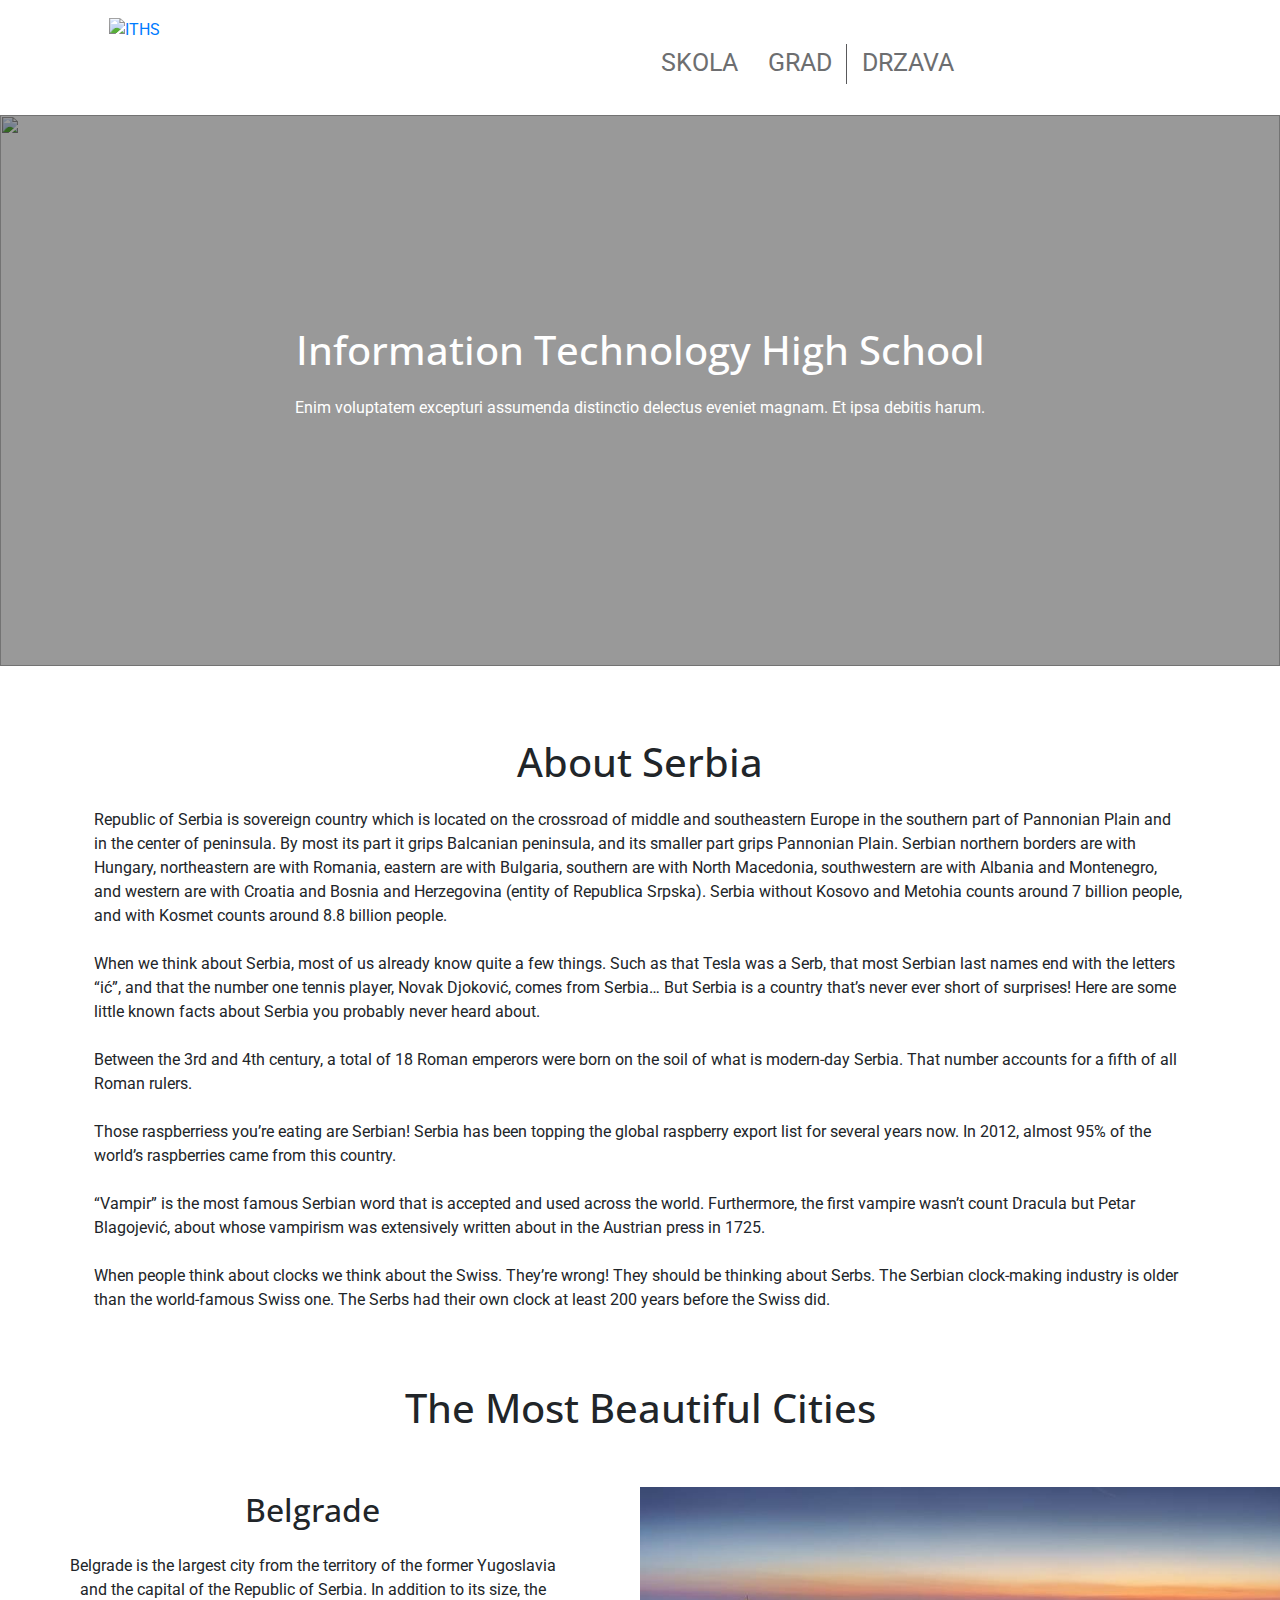
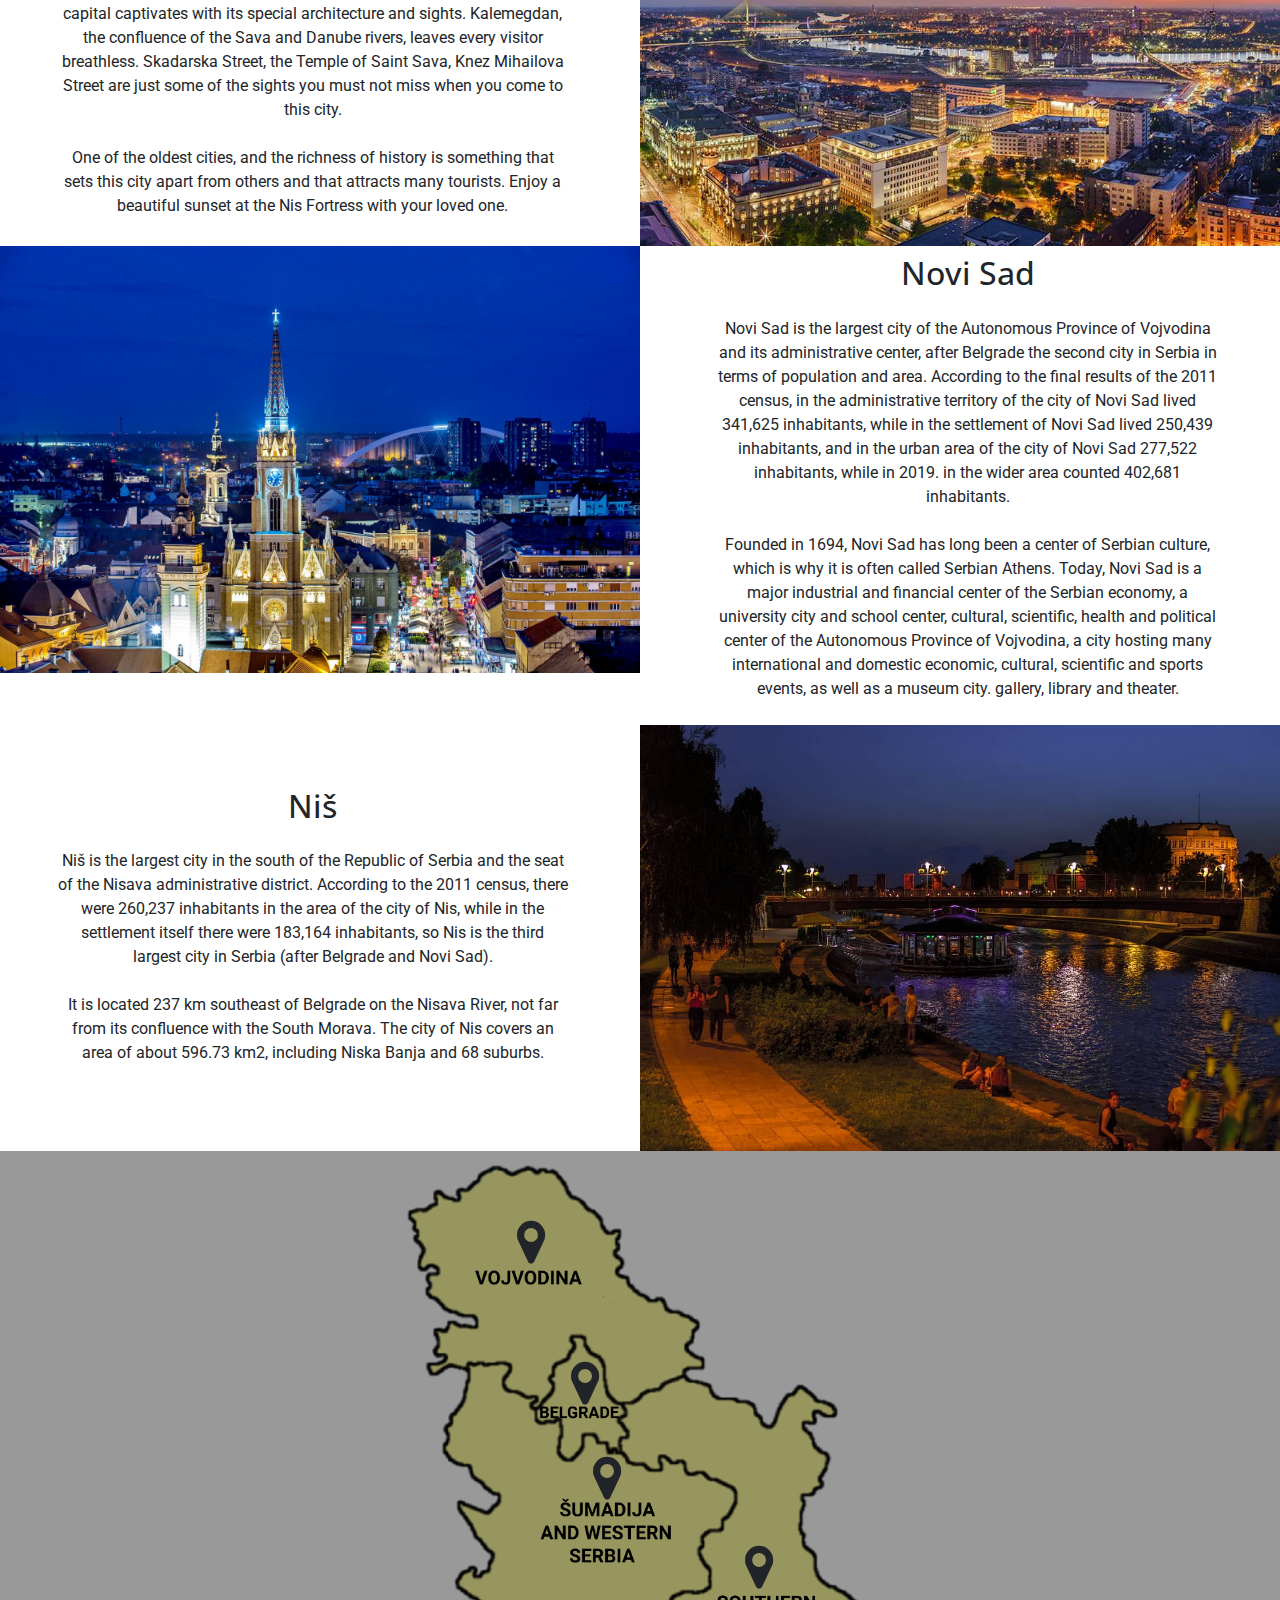
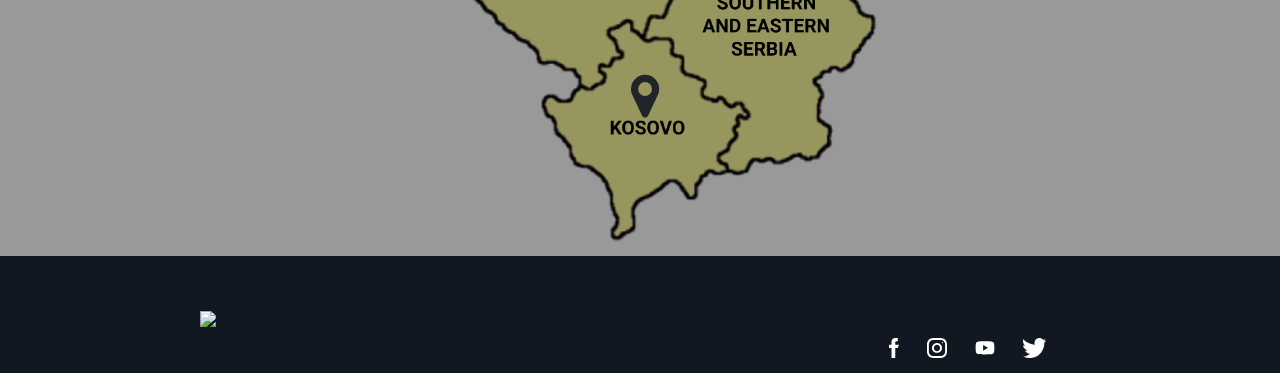
==== drzava/index.html @ 7e9cf773 "About text changed Map added pictures Belgrade leading to Cities added" ====
<!-- Ovaj fajl koristiti kao template za landing page za skolu 
	 Sve fajlove vezano za sajt drzave staviti ovde
-->
<!DOCTYPE html>
<html>
<head>
	<title>ITHS Introduction</title>
	<meta charset="UTF-8">
	<link rel="stylesheet" href="css/main.css">
	<link rel="stylesheet" href="css/layout.css">
	<link rel="stylesheet" href="css/header.css">
	<link rel="stylesheet" href="css/footer.css">
	<link rel="stylesheet" href="https://stackpath.bootstrapcdn.com/bootstrap/4.3.1/css/bootstrap.min.css" integrity="sha384-ggOyR0iXCbMQv3Xipma34MD+dH/1fQ784/j6cY/iJTQUOhcWr7x9JvoRxT2MZw1T" crossorigin="anonymous">
	<link rel="stylesheet" href="https://cdnjs.cloudflare.com/ajax/libs/font-awesome/4.7.0/css/font-awesome.min.css">
</head>
<body>

	<header id="masthead" class="site-header container-fluid">

		<div class="row">
			<div class="col-12 clearfix">

				<div class="site-branding">
					<a href="#" class="custom-logo-link" rel="home" aria-current="page"><img width="2158" height="264" src="https://www.iths.edu.rs/wp-content/uploads/2019/05/iths.svg" class="custom-logo" alt="ITHS" sizes="(max-width: 2158px) 100vw, 2158px"></a>
				</div>
				<nav id="site-navigation" class="main-navigation">
					<ul id="primary-menu" class="menu">
						<li class="menu-item">
							<a href="#">Skola</a>
						</li>
						<li class="menu-item">
							<a href="#">Grad</a>
						</li>
						<li class="menu-item">
							<a href="#">Drzava</a>
						</li>
					</ul>
				</nav>

				<button class="menu-toggle" style="display: none;">
					<span></span>
					<span></span>
					<span></span>
				</button>
				
			</div>
		</div>
	</header>

	<article>
		<div class="container-fluid header-image">
			<figure>
				<img width="1440" height="1440" src="http://www.iths.edu.rs/wp-content/uploads/2017/03/index_video.jpg" class="attachment-1440x1440 size-1440x1440" alt="" sizes="(max-width: 1440px) 100vw, 1440px">
			</figure>
			<div class="row text-center">
				<div class="col-12 header-text my-auto">
					<h1>Information Technology High School</h1>
					<p>Enim voluptatem excepturi assumenda distinctio delectus eveniet magnam. Et ipsa debitis harum.</p>
				</div>
			</div>
		</div>
	</article>

	<article>
		<div class="container-fluid">
			<div class="row">
				<h1 class="text-center about-title">About Serbia</h1>
				<p>Republic of Serbia is sovereign country which is located on the crossroad of middle and southeastern Europe in the southern part of Pannonian Plain and in the center of peninsula.
				By most its part it grips Balcanian peninsula, and its smaller part grips Pannonian Plain. Serbian northern borders are with Hungary, northeastern are with Romania, eastern are with Bulgaria, southern are with North Macedonia, southwestern are with Albania and Montenegro, and western are with Croatia and Bosnia and Herzegovina (entity of Republica Srpska).
				Serbia without Kosovo and Metohia counts around 7 billion people, and with Kosmet counts around 8.8 billion people.</p>
                <p>When we think about Serbia, most of us already know quite a few things. Such as that Tesla was a Serb, that most Serbian last names end with the letters “ić”, 
				and that the number one tennis player, Novak Djoković, comes from Serbia… But Serbia is a country that’s never ever short of surprises! Here are some little known facts about Serbia you probably never heard about.</p>
                <p>Between the 3rd and 4th century, a total of 18 Roman emperors were born on the soil of what is modern-day Serbia. That number accounts for a fifth of all Roman rulers.</p>
                <p>Those raspberriess you’re eating are Serbian! Serbia has been topping the global raspberry export list for several years now. In 2012, almost 95% of the world’s raspberries came from this country.</p>
                <p>“Vampir” is the most famous Serbian word that is accepted and used across the world. Furthermore, the first vampire wasn’t count Dracula but Petar Blagojević, about whose vampirism was extensively written about in the Austrian press in 1725.</p>
                <p>When people think about clocks we think about the Swiss. They’re wrong! They should be thinking about Serbs. The Serbian clock-making industry is older than the world-famous Swiss one. The Serbs had their own clock at least 200 years before the Swiss did.</p>
			</div>
		</div>
	</article>

	<article>
		<div class="container-fluid title">
			<div class="row">
				<div class="col-12 text-center">
					<h1>The Most Beautiful Cities</h1>
				</div>
			</div>
		</div>
	</article>

	<article class="intro">
		<div class="container-fluid intro-section">
            <div class="row">
	        	<div class="col-12 col-md-6 text first text-center my-auto">
                	<h2>Belgrade</h2>
               		<p>Belgrade is the largest city from the territory of the former Yugoslavia and the capital of the Republic of Serbia. In addition to its size, the capital captivates with its special architecture and sights. Kalemegdan, the confluence of the Sava and Danube rivers, leaves every visitor breathless. Skadarska Street, the Temple of Saint Sava, Knez Mihailova Street are just some of the sights you must not miss when you come to this city.</p>
               		<p>One of the oldest cities, and the richness of history is something that sets this city apart from others and that attracts many tourists. Enjoy a beautiful sunset at the Nis Fortress with your loved one.</p>
	            </div>
            	<div class="col-12 col-md-6 image first">
	                <figure class="slika">
	                    <img src="img/bg.jpeg" alt="" sizes="(max-width: 300px) 100vw, 300px">
	                </figure>
            	</div>
       		</div>
    	</div>

    	<div class="container-fluid intro-section">
            <div class="row">
            	<div class="col-12 col-md-6 image second">
	                <figure class="slika">
	                    <img src="img/ns.jpg" alt="" sizes="(max-width: 300px) 100vw, 300px">
	                </figure>
            	</div>
	        	<div class="col-12 col-md-6 text second text-center my-auto">
                	<h2 class="ns">Novi Sad</h2>
               		<p>Novi Sad is the largest city of the Autonomous Province of Vojvodina and its administrative center, after Belgrade the second city in Serbia in terms of population and area. According to the final results of the 2011 census, in the administrative territory of the city of Novi Sad lived 341,625 inhabitants, while in the settlement of Novi Sad lived 250,439 inhabitants, and in the urban area of ​​the city of Novi Sad 277,522 inhabitants, while in 2019. in the wider area counted 402,681 inhabitants.</p>
					<p>Founded in 1694, Novi Sad has long been a center of Serbian culture, which is why it is often called Serbian Athens. Today, Novi Sad is a major industrial and financial center of the Serbian economy, a university city and school center, cultural, scientific, health and political center of the Autonomous Province of Vojvodina, a city hosting many international and domestic economic, cultural, scientific and sports events, as well as a museum city. gallery, library and theater.</p>
	            </div>
       		</div>
    	</div>

    	<div class="container-fluid intro-section">
            <div class="row">
	        	<div class="col-12 col-md-6 text third text-center my-auto">
                	<h2>Niš</h2>
               		<p>Niš is the largest city in the south of the Republic of Serbia and the seat of the Nisava administrative district. According to the 2011 census, there were 260,237 inhabitants in the area of ​​the city of Nis, while in the settlement itself there were 183,164 inhabitants, so Nis is the third largest city in Serbia (after Belgrade and Novi Sad).</p>
					<p>It is located 237 km southeast of Belgrade on the Nisava River, not far from its confluence with the South Morava. The city of Nis covers an area of ​​about 596.73 km2, including Niska Banja and 68 suburbs.</p> 
	            </div>
            	<div class="col-12 col-md-6 image third">
	                <figure class="slika">
	                    <img src="img/nis.jpg" alt="" sizes="(max-width: 300px) 100vw, 300px">
	                </figure>
            	</div>
       		</div>
    	</div>
	</article>


<!-- Modal -->
<div class="modal fade" id="cw-serbia" style="display: none;" tabindex="-1" role="dialog" aria-labelledby="exampleModalLabel" aria-hidden="true">
  <div class="modal-dialog" role="document">
    <div class="modal-content">
      <div class="modal-header">
        <h1 class="modal-title" id="exampleModalLabel"><h1>The most beautiful places in Central And Western Serbia</h1>
        <button type="button" class="close" data-dismiss="modal" aria-label="Close">
          <span aria-hidden="true">&times;</span>
        </button>
      </div>
      <div class="modal-body">
        <h2>PERUĆAC</h2>
		<p>Perućac is an artificial lake created by dividing the Drina. There are landscaped bathing areas on the lake, and the season lasts during July and August. Like the Drina itself, the lake is emerald in color and belongs to the Tara National Park.</p>
		<figure class="slika">
            <img src="img/perucac.jpg" alt="" sizes="(max-width: 300px) 100vw, 300px">
        </figure>
		<h2>STOPIĆA PEĆINA</h2>
		<p>If you spend the weekend on Zlatibor, Stopića cave is an unavoidable destination. The trademark is bathtubs filled with water. People say that of all the caves they have visited in Serbia, that this cave is definitely the most beautifully decorated.</p>
		<figure class="slika">
            <img src="img/pecina.jpg" alt="" sizes="(max-width: 300px) 100vw, 300px">
        </figure>
		<h2>MAGLIČ</h2>
		<p>Serbia can give itself a praise for a large number of fortresses and medieval cities, and one of them is certainly Maglic. 20 km from Kraljevo, in the valley of lilacs, Maglič has withstood time for centuries. There is a path to the fortress that is illuminated at night.</p>
		<p>It is recommended to go in the spring when lilacs bloom.</p>
		<figure class="slika">
            <img src="img/maglic.jpg" alt="" sizes="(max-width: 300px) 100vw, 300px">
        </figure>
      </div>
      <div class="modal-footer">
        <button type="button" class="btn btn-secondary" data-dismiss="modal">Close</button>
      </div>
    </div>
  </div>
</div>

<!-- Modal -->
<div class="modal fade" id="es-serbia" style="display: none;" tabindex="-1" role="dialog" aria-labelledby="exampleModalLabel" aria-hidden="true">
  <div class="modal-dialog" role="document">
    <div class="modal-content">
      <div class="modal-header">
        <h1 class="modal-title" id="exampleModalLabel"><h1>The most beautiful places in Southern and Eastern Serbia</h1>
        <button type="button" class="close" data-dismiss="modal" aria-label="Close">
          <span aria-hidden="true">&times;</span>
        </button>
      </div>
      <div class="modal-body">
      	<h2>GOLUBAČKA FORTRESS</h2>
		<p>At the very entrance to the Djerdap gorge, at the place where the Danube is the widest, there is the Golubac fortress. It includes 9 towers connected by ramparts.</p>
		<p>It was reconstructed in 2016 and is completely adapted to tourists.</p>
		<figure class="slika">
            <img src="img/golubac.jpg" alt="" sizes="(max-width: 300px) 100vw, 300px">
        </figure>
		<h2>VIMINATION</h2>
		<p>Viminacium is an archeological site in the vicinity of Stari Kostolac. It was the former capital of the Roman province of Upper Moesia.</p>
		<p>In the area of ​​Viminacium you can see painted tombs, remains of the city, thermal baths, amphitheater… This is one of the most important ancient sites, but it also hides prehistoric secrets.</p>
		<p>A 5 million year old mammoth was found on this soil, preserved in its entirety, which is a real rarity.</p>
		<figure class="slika">
            <img src="img/vimi.jpg" alt="" sizes="(max-width: 300px) 100vw, 300px">
        </figure>
		<h2>GRZA</h2>
		<p>Grza is a picnic area in the vicinity of Paracin, named after the river of the same name. In addition to the river, there are two lakes in this area, and you can walk to the source of the river.</p>
		<p>You will be surrounded by noise and clean air. The water is extremely clean, turquoise-blue in color. Benches are placed through the forest, so you have a place to rest.</p>
		<figure class="slika">
            <img src="img/grrr.jpg" alt="" sizes="(max-width: 300px) 100vw, 300px">
        </figure>
      </div>
      <div class="modal-footer">
        <button type="button" class="btn btn-secondary" data-dismiss="modal">Close</button>
      </div>
    </div>
  </div>
</div>

<!-- Modal -->
<div class="modal fade" id="kosovo" style="display: none;" tabindex="-1" role="dialog" aria-labelledby="exampleModalLabel" aria-hidden="true">
  <div class="modal-dialog" role="document">
    <div class="modal-content">
      <div class="modal-header">
        <h1 class="modal-title" id="exampleModalLabel"><h1>The most beautiful places in Kosovo</h1>
        <button type="button" class="close" data-dismiss="modal" aria-label="Close">
          <span aria-hidden="true">&times;</span>
        </button>
      </div>
      <div class="modal-body">
        <h2>SHAR MOUNTAIN - Mountain eyes</h2>
		<p>TSharr Mountain was declared a national park in 1986, making it the fifth and youngest member of this natural team. The highest peak on Serbian soil is Bistra with 2641m above sea level.</p>
		<p>The mountain is known for its glacial lakes, popularly known as "Mountain Eyes". There are 7 lakes within the national park, and about 100 on the whole mountain.</p>
		<figure class="slika">
            <img src="img/sar.jpg" alt="" sizes="(max-width: 300px) 100vw, 300px">
        </figure>
		<h2>GAZIVODE</h2>
		<p>Lake Gazivode was created by building a dam. It is 24 km long and hides secret histories at its bottom. By searching the lake in 2017 and 2018, the remains of the palace of Jelena Anžujska were found,
		the remains of the Chkilje monastery and two medieval churches.</p>
		<p>There are no restaurants around the lake, but people are still happy to visit it.</p>
		<figure class="slika">
            <img src="img/gazivode.jpg" alt="" sizes="(max-width: 300px) 100vw, 300px">
        </figure>
		<h2>MIRUŠE WATERFALLS</h2>
		<p>Miruša waterfalls are waterfalls on the river of the same name, which created caves and canyons behind them. The Miruša canyon stretches for 10 km, in which there are 13 lakes with waterfalls between them.</p>
		<p>The highest waterfall is 22 meters between the sixth and seventh lakes.</p>
		<figure class="slika">
            <img src="img/mirusa.jpg" alt="" sizes="(max-width: 300px) 100vw, 300px">
        </figure>
      </div>
      <div class="modal-footer">
        <button type="button" class="btn btn-secondary" data-dismiss="modal">Close</button>
      </div>
    </div>
  </div>
</div>

<!-- Modal -->
<div class="modal fade" id="vojvodina" style="display: none;" tabindex="-1" role="dialog" aria-labelledby="exampleModalLabel" aria-hidden="true">
  <div class="modal-dialog" role="document">
    <div class="modal-content">
      <div class="modal-header">
        <h1 class="modal-title" id="exampleModalLabel"><h1>The most beautiful places in Vojvodina</h1>
        <button type="button" class="close" data-dismiss="modal" aria-label="Close">
          <span aria-hidden="true">&times;</span>
        </button>
      </div>
      <div class="modal-body">
        <h2>BAČ FORTRESS</h2>
		<p>The fortress in Bač is the best preserved fortress from the Middle Ages in Vojvodina. It was built in the 14th century.
		Bač was destroyed and burned several times throughout history, so in the 18th century it lost its true purpose - the defense of this area.</p>
		<figure class="slika">
            <img src="img/trv.jpg" alt="" sizes="(max-width: 300px) 100vw, 300px">
        </figure>
		<p>Nevertheless, the remains have become a cultural monument of exceptional importance for Serbia.</p>
		<h2>KRČEDINSKA ADA</h2>
		<p>Krčedinska Ada is an island on the Danube famous for its untouched nature. Over 500 animals walk freely on it. From wild horses and donkeys, all the way to mangoes, chickens and dogs.</p>
		<p>It is not possible to visit the island of Krčedin individually.</p>
		<p>If you want to visit Krčedinska ada, you need to contact the Tourist Organization of Indjija.
		We recommend Krčedinska ada only to those who truly enjoy the untouched nature and who wouldn't mind mud and some unpleasant smell.</p>
		<figure class="slika">
            <img src="img/adaaa.jpg" alt="" sizes="(max-width: 300px) 100vw, 300px">
        </figure>
		<h2>WHITE CHURCH AND LAKES</h2>
		<p>White church is located 100 km from Belgrade, in southern Banat. There are 7 lakes waiting for you, which have become increasingly popular as a weekend destination.</p>
		<p>The water is transparent green, and the beaches are arranged on the Main Lake and Pebbles.</p>
		<figure class="slika">
            <img src="img/belaa.jpg" alt="" sizes="(max-width: 300px) 100vw, 300px">
        </figure>
      </div>
      <div class="modal-footer">
        <button type="button" class="btn btn-secondary" data-dismiss="modal">Close</button>
      </div>
    </div>
  </div>
</div>

	<article>
		<div class="container-fluid map-image">
			<figure>
				<img width="1440" height="1440" src="img/mapa.png" alt="" sizes="(max-width: 1440px) 100vw, 1440px">
			</figure>
			<div class="row text-center">
				<div class="col-12 header-text">
					<!-- Button trigger modal -->
				<button type="button" class="btn vojvodina" data-toggle="modal" data-target="#vojvodina"><i class="fa fa-map-marker"></i>
				</button>
				<a href="http://www.beograd.rs/en/" target="_blank"><button class="btn belgrade"><i class="fa fa-map-marker"></i></a>
				</button>
				<button type="button" class="btn se-serbia" data-toggle="modal" data-target="#es-serbia"><i class="fa fa-map-marker"></i>
				</button>
				<button type="button" class="btn sw-serbia" data-toggle="modal" data-target="#cw-serbia"><i class="fa fa-map-marker"></i>
				</button>
				<button type="button" class="btn kosovo" data-toggle="modal" data-target="#kosovo"><i class="fa fa-map-marker"></i>
				</button>
				</div>
			</div>
		</div>
	</article>

	<footer id="footer" class="container-fluid">
		<div class="row row-top">
			<div class="col-6 col-lg-5 offset-lg-1"> 
				<a class="footer-logo" href="#"> 
					<img src="https://www.iths.edu.rs/wp-content/uploads/2017/03/logoBeli.png"> 
				</a>
			</div>  
			<div class="col-6 col-lg-5 text-right">
				<div class="right"> 
					<ul class="social">
						<li>
							<a href="https://www.facebook.com/ITHSBeograd/"> 
								<img src="img/facebook.svg"> 
							</a> 
						</li> 
						<li> 
							<a href="https://www.instagram.com/ithsbeograd/"> 
								<img src="img/instagram.svg"> 
							</a> 
						</li> 
						<li> 
							<a href="https://www.youtube.com/user/ithsbeograd"> 
								<img src="img/youtube.svg"> 
							</a>
						</li> 
						<li>
							<a href="https://twitter.com/ithsbeograd"> 
								<img src="img/twitter.svg">
						</a>	
					</ul>
				</div>
			</div>
		</div>
	</footer>

	<script src="https://ajax.googleapis.com/ajax/libs/jquery/3.2.1/jquery.min.js"></script>
	<script src="js/main.js"></script>
	<script src="https://stackpath.bootstrapcdn.com/bootstrap/4.3.1/js/bootstrap.min.js" integrity="sha384-JjSmVgyd0p3pXB1rRibZUAYoIIy6OrQ6VrjIEaFf/nJGzIxFDsf4x0xIM+B07jRM" crossorigin="anonymous"></script>
</body>
</html>
---- drzava/css/main.css ----
/*Fonts*/

@import url('https://fonts.googleapis.com/css2?family=Roboto:wght@300&display=swap');
@import url('https://fonts.googleapis.com/css2?family=Open+Sans:wght@300,400,700&display=swap');

/*global parameters*/

html {
    font-size: 100%;
}

body {
      font-family: 'Roboto', sans-serif; 
      font-weight: 400;
      font-style: normal;
      font-size: 16px;
}

body {
    /* Better Font Rendering =========== */
    -webkit-font-smoothing: antialiased;
}

h1,
h2,
h3,
h4,
h5,
h6 {
    padding: 0;
    margin: 0;
}

h1,
h2,
h3 {
    padding: 0;
    margin: 0;
    line-height: 1;
}

h4,
h5,
h6 {
    padding: 0;
    margin: 0;
}

p {
    line-height: 1.5;
    padding-bottom: 24px;
    margin-bottom: 0 !important;
}

h1,h2,h3 {
    font-family: 'Open Sans', sans-serif;
    font-weight: 700;
    font-style: normal;
}

h1 {
    padding: 0 0 14px;
    font-size: 42px;
}

h2 {
    padding: 0 0 16px;
    font-size: 32px;
}

h3 {
    font-size: 24px;
    padding: 0 0 24px;
}

.header-image, .map-image {
    position: relative;
    overflow: hidden;
    padding-top: 40px;
    padding-bottom: 50px;
}
.header-image .row {
    position: relative;
    min-height: 36vw;
    z-index: 10;
    color: #FFF;
}

.map-image .row {
    position: relative;
    min-height: 48vw;
    z-index: 10;
    color: #FFF;
}

.header-image figure:after, .map-image figure:after {
    display: block;
    position: absolute;
    width: 100%;
    height: 100%;
    top: 0;
    left: 0;
    content: "";
    background: rgba(0,0,0,0.4);
}

.header-image > figure,
    .header-image > figure img, .map-image > figure, .map-image > figure img  {
    display: block;
    position: absolute;
    width: 100%;
    height: 100%;
    top: 0;
    left: 0;
}
.header-image > figure img {
    object-fit: cover;
    object-position: 50% 50%;
}

.map-image > figure img {
    object-fit: contain;
    object-position: 50% 50%;
}
.iths-logo {
    display: block;
    margin-left: auto;
    margin-right: auto;
    width: 200px;
    height: auto;
}
.iths-logo:first-child {
    margin-bottom: 60px;
}
.iths-logo:last-child {
    margin-top: 60px;
}
.logo-and-text {
  padding-top: 120px;
  padding-bottom: 120px;
}
.intro-hr {
    border-top:1px solid black;
}

@media screen and (min-width: 768px) {
    .intro-section > .row {
        max-width: 100% !important; 
    }
    .intro-section .row {
        padding: 0;
    }
    .intro .container-fluid {
        padding: 0;
    }
    .col-12.col-md-6.text.first,
     .col-12.col-md-6.text.third,
     .col-12.col-md-6.image.second,
     .col-12.col-md-6.image.first,
      .col-12.col-md-6.image.third  {
        padding-left: 0;
    }
    .col-12.col-md-6.text.second,
     .col-12.col-md-6.image.first,
     .col-12.col-md-6.image.third,
     .col-12.col-md-6.image.second {
        padding-right: 0;

    }
    .intro-section .col-12.col-md-6 {
        margin-bottom: -16px;
    }
    .intro-section p {
        max-width: 510px;
        margin: 0 auto;
    }
}

.title {
    padding-top: 48px;
    padding-bottom: 33px;
}
.btn {
  background-color: transparent;
  border: none;
  color: black;
  cursor: pointer;
  outline: none;
}
.fa-map-marker:before {
    font-size: 50px;
}
.btn:focus {
    box-shadow: none !important;
}
.vojvodina {
    top: 3%;
    left: 37.5%;
    position: absolute;
}
.belgrade {
    position: absolute;
    top: 26%;
    left: 42.5%;
}
.se-serbia {
    position: absolute;
    top: 56%;
    right: 36.5%;
}
.sw-serbia {
    top: 41.4%;
    left: 44.5%;
    position: absolute;
}
.kosovo {
    position: absolute;
    top: 77%;
    right: 47%;
}
@media screen and (min-width: 576px){
    .modal-dialog {
        max-width: 800px !important;
        margin: 1.75rem auto;
    }
}
.modal-header {
    padding-left: 60px !important;
}
h2.ns {
    margin-top: 8px;
}
.modal-body {
    padding-left: 60px !important;
    padding-right: 60px !important;
}
.about-title {
    width: 100%;
    margin-top: 72px;
}
.header-text a {
    color: #212529;
}
.header-text a:hover {
    color: #212529;
}
---- drzava/css/layout.css ----
#content.site-content {}

#main {
    overflow-x: hidden;
}

.row {
    width: 100%;
}
@media screen and (max-width: 575px) {
    .container-fluid {
        padding-left: 30px;
        padding-right: 30px;
    }
    .container-fluid > .row {
        width: 100%;
        margin: 0 auto;
    }
}
@media screen and (min-width: 576px) {
    .container-fluid > .row {
        max-width: 90vw;
        margin-left: auto;
        margin-right: auto;
   } 
}
@media screen and (min-width: 576px) {
    .row,
    .col-xl, .col-xl-auto, .col-xl-12, .col-xl-11, .col-xl-10, .col-xl-9, .col-xl-8, .col-xl-7, .col-xl-6, .col-xl-5, .col-xl-4, .col-xl-3, .col-xl-2, .col-xl-1, .col-lg, .col-lg-auto, .col-lg-12, .col-lg-11, .col-lg-10, .col-lg-9, .col-lg-8, .col-lg-7, .col-lg-6, .col-lg-5, .col-lg-4, .col-lg-3, .col-lg-2, .col-lg-1, .col-md, .col-md-auto, .col-md-12, .col-md-11, .col-md-10, .col-md-9, .col-md-8, .col-md-7, .col-md-6, .col-md-5, .col-md-4, .col-md-3, .col-md-2, .col-md-1, .col-sm, .col-sm-auto, .col-sm-12, .col-sm-11, .col-sm-10, .col-sm-9, .col-sm-8, .col-sm-7, .col-sm-6, .col-sm-5, .col-sm-4, .col-sm-3, .col-sm-2, .col-sm-1, .col, .col-auto, .col-12, .col-11, .col-10, .col-9, .col-8, .col-7, .col-6, .col-5, .col-4, .col-3, .col-2, .col-1 {
        padding-left: 30px;
        padding-right: 30px;
    }
}

figure {
    display: block;
    position: relative;
    width: 100%;
    margin: 0;
}

figure img {
    display: block;
    position: relative;
    width: 100%;
    height: auto;
}

.fl {
    float: left;
}

.fr {
    float: right;
}
---- drzava/css/header.css ----
#masthead {
    position: relative;
    z-index: 100;
}
#masthead .row {
    position: relative;
    padding-top: 18px;
    padding-bottom: 11px;
}

@media screen and (min-width: 992px) and (max-width: 1440px) {
    #masthead .row {
        padding-top: 18px;
        padding-bottom: 11px;
    }
}

@media screen and (min-width: 768px) and (max-width: 991px) {
    #masthead .row {
        padding-top: 25px;
        padding-bottom: 25px;
    }
}

@media screen and (min-width: 1441px) {
    #masthead .row {
        padding-top: 28px;
        padding-bottom: 21px;
    }
}
@media screen and (min-width: 992px) {
    #masthead .col-12 {
        display: flex;
        position: relative;
    }
}

#masthead .site-branding {
    display: inline-block;
    position: relative;
    width: 50%;
}

@media screen and (max-width: 640px) {
    #masthead .site-branding {
        width: 200px;
        margin: 0 auto;
    }
}

@media screen and (min-width: 641px) and (max-width: 991px){
    #masthead .site-branding {
        width: 204px;
    }
}

@media screen and (max-width: 640px) {
    #masthead .site-branding {
        width: 200px;
        margin: 0 auto;
    }
}

@media screen and (min-width: 992px) {
    #masthead .site-branding {
        width: 335px;
    }
}

@media screen and (min-width: 1441px) {
    #masthead .site-branding {
        width: 335px;
    }
}

#masthead .site-branding a {
    display: block;
    position: relative;
}

#masthead .site-branding a img {
    display: block;
    position: relative;
    width: 100%;
    height: auto;
}

@media screen and (max-width: 640px) {
    #masthead .main-navigation {
        display: none;
        position: absolute;
        z-index: 1;
        width: calc(100% + 30px);
        top: calc(100% + 6 / 3.2 * 1vw);
        left: -15px;
        background: #FFFFFF;
    }
}
@media screen and (max-width: 640px) {
    #masthead .main-navigation:before {
        display: block;
        position: absolute;
        width: 100%;
        height: 100%;
        top: 0;
        left: 0;
        content: "";
        transform: translate(0, -100%);
        
    }
}

@media screen and (min-width: 576px) and (max-width: 639px){
    #masthead .main-navigation {
        display: none;
        position: absolute;
        z-index: 1;
        width: calc(100% + 94px);
        top: calc(100% + 5 / 3.2 * 1vw);
        left: -50px;
        background: #FFFFFF;
    }
}
@media screen and (min-width: 641px) and (max-width: 991px){
    #masthead .main-navigation {
        display: none;
        position: absolute;
        z-index: 1;
        width: calc(100% + 92px);
        top: calc(100% + 10px);
        left: -45px;
        background: #FFFF;
    }
}

@media screen and (min-width: 992px){
    #masthead .main-navigation {
        display: flex;
        flex-direction: row;
        justify-content: center;
        flex: 1 0 auto;
        position: relative;
        height: 100%;
    }
    #masthead .main-navigation .menu-toggle {
        display: none;
    }
}

@media screen and (min-width: 992px) and (max-width: 1440px){
    #masthead .main-navigation {
        padding: 0 30px;
    }
}

@media screen and (min-width: 1441px){
    #masthead .main-navigation {
        padding: 0 30px 0;
    }
}

@media screen and (min-width: 992px){
    #masthead .main-navigation .menu {
        display: flex;
        justify-content: flex-end;
        flex-direction: row;
    }
}

@media screen and (min-width: 1441px){
    #masthead .main-navigation .menu {
        padding-top: 18px;
    }
}

#masthead .main-navigation .menu {
    padding-top: 15px;
}

@media screen and (min-width: 992px){
    #masthead .main-navigation .menu {
        padding-top: 0;
    }
}

#masthead .main-navigation ul {
    padding: 0;
}

#masthead .main-navigation ul.menu > li {
    display: block;
    padding: 0 0 10px;
    position: relative;
}
@media screen and (min-width: 992px){
    #masthead .main-navigation ul.menu>li {
        display: flex;
        flex-direction: column;
        justify-content: center;
        padding: 0 15px;
    }
    #masthead .main-navigation ul.menu > li:nth-last-child(2):after {
        content: '';
        height: calc(100% - 30px);
        width: 1px;
        position: absolute;
        right: 0;
        top: 25.5px;
        background-color: #59595B;
    }
}

@media screen and (min-width: 1441px){
    #masthead .main-navigation ul.menu > li {
        padding: 0 15px;
    }
}

#masthead .main-navigation ul.menu > li > a {
    display: block;
    position: relative;
    color: #6D6E70;
    line-height: 2;
    font-size: 25px;
    border: 0;
    font-family: 'Roboto', sans-serif;
    font-weight: 400;
    font-style: normal;
    text-transform: uppercase;
}
@media screen and (max-width: 640px){
    #masthead .main-navigation ul.menu > li > a {
        font-size: 20px;
        padding: 0 30px;
    }
}

@media screen and (min-width: 641px) and (max-width: 991px){
    #masthead .main-navigation ul.menu > li > a {
        font-size: 20px;
        padding: 0 30px;
    }
}

@media screen and (min-width: 992px) and (max-width: 1440px){
    #masthead .main-navigation ul.menu > li > a {
        font-size: 25px;
    }
}

@media screen and (min-width: 1441px){
    #masthead .main-navigation ul.menu > li > a {
        font-size: 30px;
    }
}

@media screen and (min-width: 992px){
    #masthead .main-navigation ul.menu > li:not(.menu-item-has-children) > a:hover:after {
        width: 100%;
    }
}

#masthead .main-navigation ul.menu > li.menu-item-has-children > a {
    padding-right: 22px;
    position: relative;
}
@media screen and (min-width: 1441px){
    #masthead .main-navigation ul.menu > li.menu-item-has-children > a {
        padding-right: 22px;
    }
}

@media screen and (min-width: 992px){
    #masthead .main-navigation ul.menu > li.menu-item-has-children > a:after {
        display: block;
        position: absolute;
        width: 17px;
        height: 12px;
        top: 50%;
        left: 100%;
        content: "";
        background-attachment: scroll;
        background-size: contain;
        transform: translate(-100%, -50%);
    }
}

@media screen and (min-width: 992px){
    #masthead .main-navigation li.current-menu-item a:after  {
        width: 100%;
    }
}

@media screen and (min-width: 992px){
    #masthead button.menu-toggle  {
        display: none;
    }
}

#masthead button.menu-toggle {
    outline: none !important;
}

#masthead ul.menu > li > a {
    padding: 20px 0;
    margin-bottom: 10px;
}

@media screen and (min-width: 992px){
    #masthead ul.menu > li > a {
        padding-bottom: 0;
        margin-bottom: 0;
    }
}

@media screen and (min-width: 992px){
    #masthead .menu ul {
        display: block;
        position: absolute;
        background: #FFFFFF;
        position: absolute;
        z-index: 1;
        width: 200px;
        margin-left: 8%;
        transition: .3s ease-in-out;
        left: 50%;
        top: 80%;
        transform: translate(-50%, 0);
        z-index: 2;
        border: 0;
        color: #6D6E70 !important;
        font-size: 5px !important;
        padding: 30px 0 15px;
    }
}

@media screen and (min-width: 1441px){
    #masthead .menu ul {
        padding: 2.08333333333vw 0 1.04166666667vw;
        width: 200px;
    }
}

#masthead .menu ul li {
    display: block;
    padding: 0;
}

#masthead .menu ul li a {
    display: block;
    position: relative;
    padding: 8px 30px;
    color: #6D6E70;
    line-height: 1.5;
    font-size: 15px !important;
    border: 0 !important;
}

@media screen and (min-width: 1441px){
    #masthead .menu ul li a {
        padding: 0.34722222222vw 2.08333333333vw;
        font-size: 14px;
    }
}

@media screen and (max-width: 991px){
    #masthead .menu ul li a {
        line-height: 1;
    } 
}

@media screen and (min-width: 992px){
    #masthead .menu ul li a:hover {
        border: 0 !important;
    } 
}
@media screen and (max-width: 991px){
    #masthead ul.sub-menu {
        display: block;
        padding: 0 0 30px 15px;
        position: relative;
    }
}

@media screen and (min-width: 992px){
    #masthead ul.sub-menu {
        display: none;
    }
}

#masthead .menu > li:hover ul {
    display: block;
}
@media screen and (max-width: 640px){
    #masthead .menu-toggle {
        display: block !important;
        position: absolute;
        z-index: 5;
        width: 16px;
        height: 12px;
        top: 50%;
        right: 15px;
        border: 0;
        background: transparent;
        box-shadow: none;
        padding: 0;
        appearance: none;
        transform: translate(0, -50%);
    }
    #masthead .menu-toggle span {
        display: block;
        position: absolute;
        width: 100%;
        height: 2px;
        background: #929598;
        left: 0;
    }
    #masthead .menu-toggle span:nth-child(1) {
        top: 0;
    }
    #masthead .menu-toggle span:nth-child(2) {
        top: 5px;
    }
    #masthead .menu-toggle span:nth-child(3) {
        top: 10px;
    }
}

@media screen and (min-width: 641px) and (max-width: 991px){
    #masthead .menu-toggle {
        display: block !important;
        position: absolute;
        z-index: 5;
        width: 32px;
        height: 24px;
        top: 50%;
        right: 30px;
        border: 0;
        background: transparent;
        box-shadow: none;
        padding: 0;
        appearance: none;
        transform: translate(0, -50%);
    }
    #masthead .menu-toggle span {
        display: block;
        position: absolute;
        width: 100%;
        height: 4px;
        background: #929598;
        left: 0;
    }
    #masthead .menu-toggle span:nth-child(1) {
        top: 0;
    }
    #masthead .menu-toggle span:nth-child(2) {
        top: 10px;
    }
    #masthead .menu-toggle span:nth-child(3) {
        top: 20px;
    }
}
@media screen and (min-width: 992px){
    #masthead .menu-toggle {
        display: none;      
    }
}
@media screen and (max-width: 640px){
    .menu-open #masthead .site-branding a:after {
        opacity: 1;
    }
    .menu-open #masthead .menu-toggle {
        outline: 0;
    }
    .menu-open #masthead .menu-toggle span::nth-child(1) {
        top: 5px;
        transform: rotate(45deg);
        transform-origin: center;
    }
    .menu-open #masthead .menu-toggle span::nth-child(2) {
        opacity: 0;
    }
    .menu-open #masthead .menu-toggle span::nth-child(3) {
        top: 5px;
        transform: rotate(-45deg);
        transform-origin: center;
    }
    .menu-open #masthead .main-navigation {
        display: block;
    }
}

@media screen and (min-width: 641px) and (max-width: 991px){
    .menu-open #masthead .site-branding a:after {
        opacity: 1;
    }
    .menu-open #masthead .menu-toggle {
        outline: 0;
    }
    .menu-open #masthead .menu-toggle span::nth-child(1) {
        top: 10px;
        transform: rotate(45deg);
        transform-origin: center;
    }
    .menu-open #masthead .menu-toggle span::nth-child(2) {
        opacity: 0;
    }
    .menu-open #masthead .menu-toggle span::nth-child(3) {
        top: 10px;
        transform: rotate(-45deg);
        transform-origin: center;
    }
    .menu-open #masthead .main-navigation {
        display: block;
    }
}

@media screen and (max-width: 640px) {
    #masthead .col-12 {
        display: flex;
        flex-direction: row;
        justify-content: space-around;
        padding-left: 8px;
        padding-right: 8px;
    }
    #masthead .col-12 button.menu-toggle {
        display: inline-block;
        position: relative;
        transform: none;
        top: auto;
        right: auto;
        order: 3;
        height: 100%;
        margin-left: 15px;
    }
    #masthead .col-12 button.menu-toggle span:nth-child(1) {
        top: 33%;
    }
    #masthead .col-12 button.menu-toggle span:nth-child(2) {
        top: 50%;   
    }
    #masthead .col-12 button.menu-toggle span:nth-child(3) {
         top: 66%;
    }
}
---- drzava/css/footer.css ----
#footer {
    background: #111821;
    position: relative;
    padding-top: 36px;
}
@media screen and (min-width: 768px) and (max-width: 991px) {
    #footer {
        padding-top: 50px;
    }
}
@media screen and (min-width: 992px){
    #footer {
        padding-top: 50px;
    }
}
@media screen and (min-width: 1441px){
    #footer {
        padding-top: 5.06vw;
    }
}
#footer .footer-logo {
    display: block;
    position: relative;
    width: 100%;
    margin-bottom: 10px;
}
@media screen and (min-width: 768px) and (max-width: 1440px) {
    #footer .footer-logo {
        max-width: 322px;
        margin-bottom: 23px;
    }
}
@media screen and (min-width: 1441px){
    #footer .footer-logo {
        max-width: 22.36vw;
        margin-bottom: 1.597vw;
    }
}
#footer .right {
    display: inline-block;
}
@media screen and (max-width: 767px){
    #footer .right {
        width: 29vw;
        padding-top: 1.5625vw;
    }
}
@media screen and (min-width: 768px) and (max-width: 991px) {
    #footer .right {
        width: 266px;
        padding-top: 10px;
    }
}
@media screen and (min-width: 992px) {
    #footer .right {
        padding-top: 19px;
    }
}
@media screen and (min-width: 992px) and (max-width: 1440px) {
    #footer .right {
        width: 228px;
        padding-top: 10px;
    }
}
@media screen and (min-width: 1441px){
    #footer .footer-logo {
        width: 15.8333333vw;
        padding-top: 1.319vw;
    }
}
#footer .social {
    list-style: none;
    margin: 0;
    display: flex;
    flex-direction: row;
    justify-content: center;
}
@media screen and (max-width: 991px) {
    #footer .social {
        padding: 0;
    }
}
@media screen and (min-width: 992px) {
    #footer .social {
        padding-left: 0;
    }
}
#footer .social li {
    display: inline-block;
    vertical-align: middle;
}
@media screen and (max-width: 767px) {
    #footer .social li {
        width: 6.875vw;
        min-width: 30px;
        margin-top: 3.125vw;
    }
}
@media screen and (min-width: 768px) and (max-width: 1440px) {
    #footer .social li {
        padding: 0 14px;
        margin-top: 22px;
    }
}
@media screen and (min-width: 1441px) {
    #footer .social li {
        padding: 0 0.972vw;
        margin-top: 1.55vw;
    }
}
#footer .social a {
    display: block;
    position: relative;
    width: auto;
    height: 3.125vw;
    min-height: 16px;
}
@media screen and (min-width: 768px) and (max-width: 1440px) {
    #footer .social a {
        height: 20px;
        max-width: 20px;
    }
}
@media screen and (min-width: 1441px){
    #footer .social a {
        height: 1.388vw;
        max-width: 1.388vw;
    }
}
#footer .social img {
    display: block;
    position: relative;
    width: auto;
    height: 100%;
}
@media screen and (max-width: 767px){
    #footer .social img {
        margin: 0 auto;
    }
}
#footer .row {
    position: relative;
}
#footer .row-top {
    padding-bottom: 8px;
}
@media screen and (max-width: 768px){
    #footer .row-top {
       padding-bottom: 65px;
    }
}
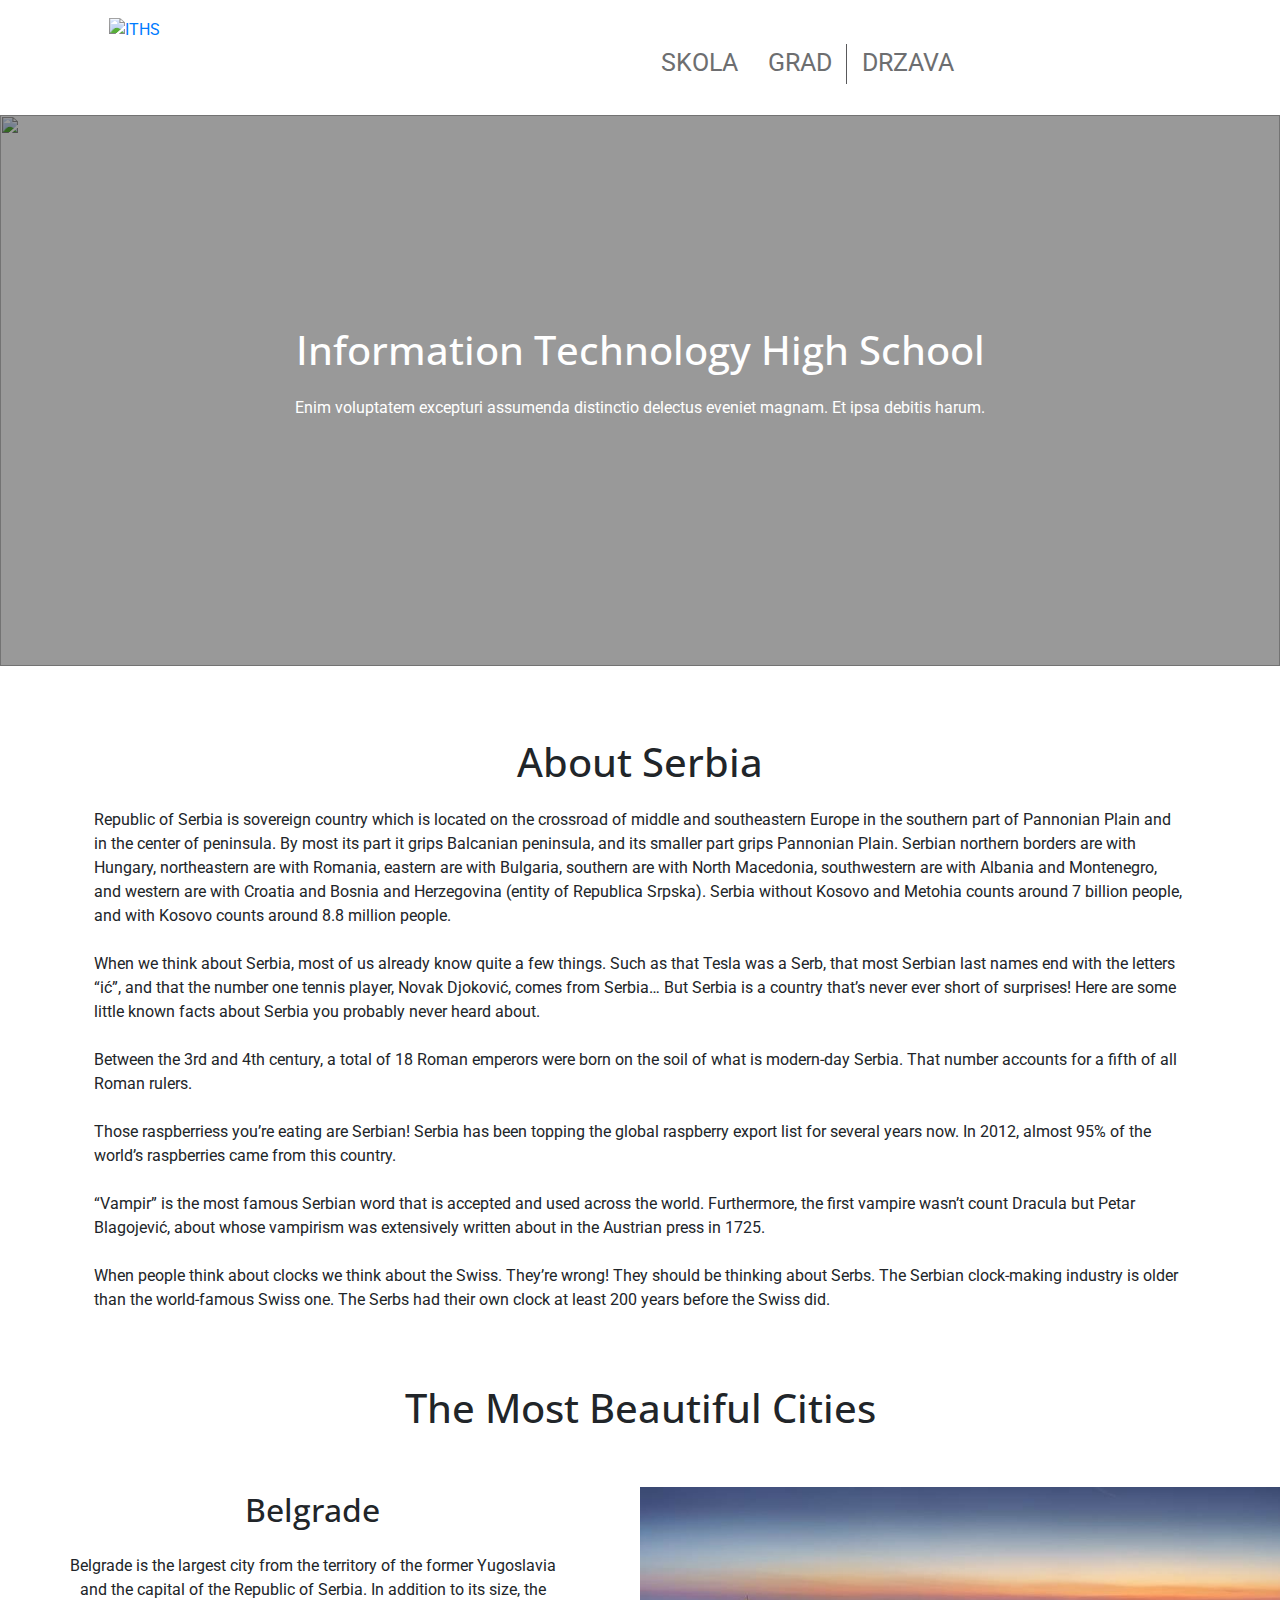
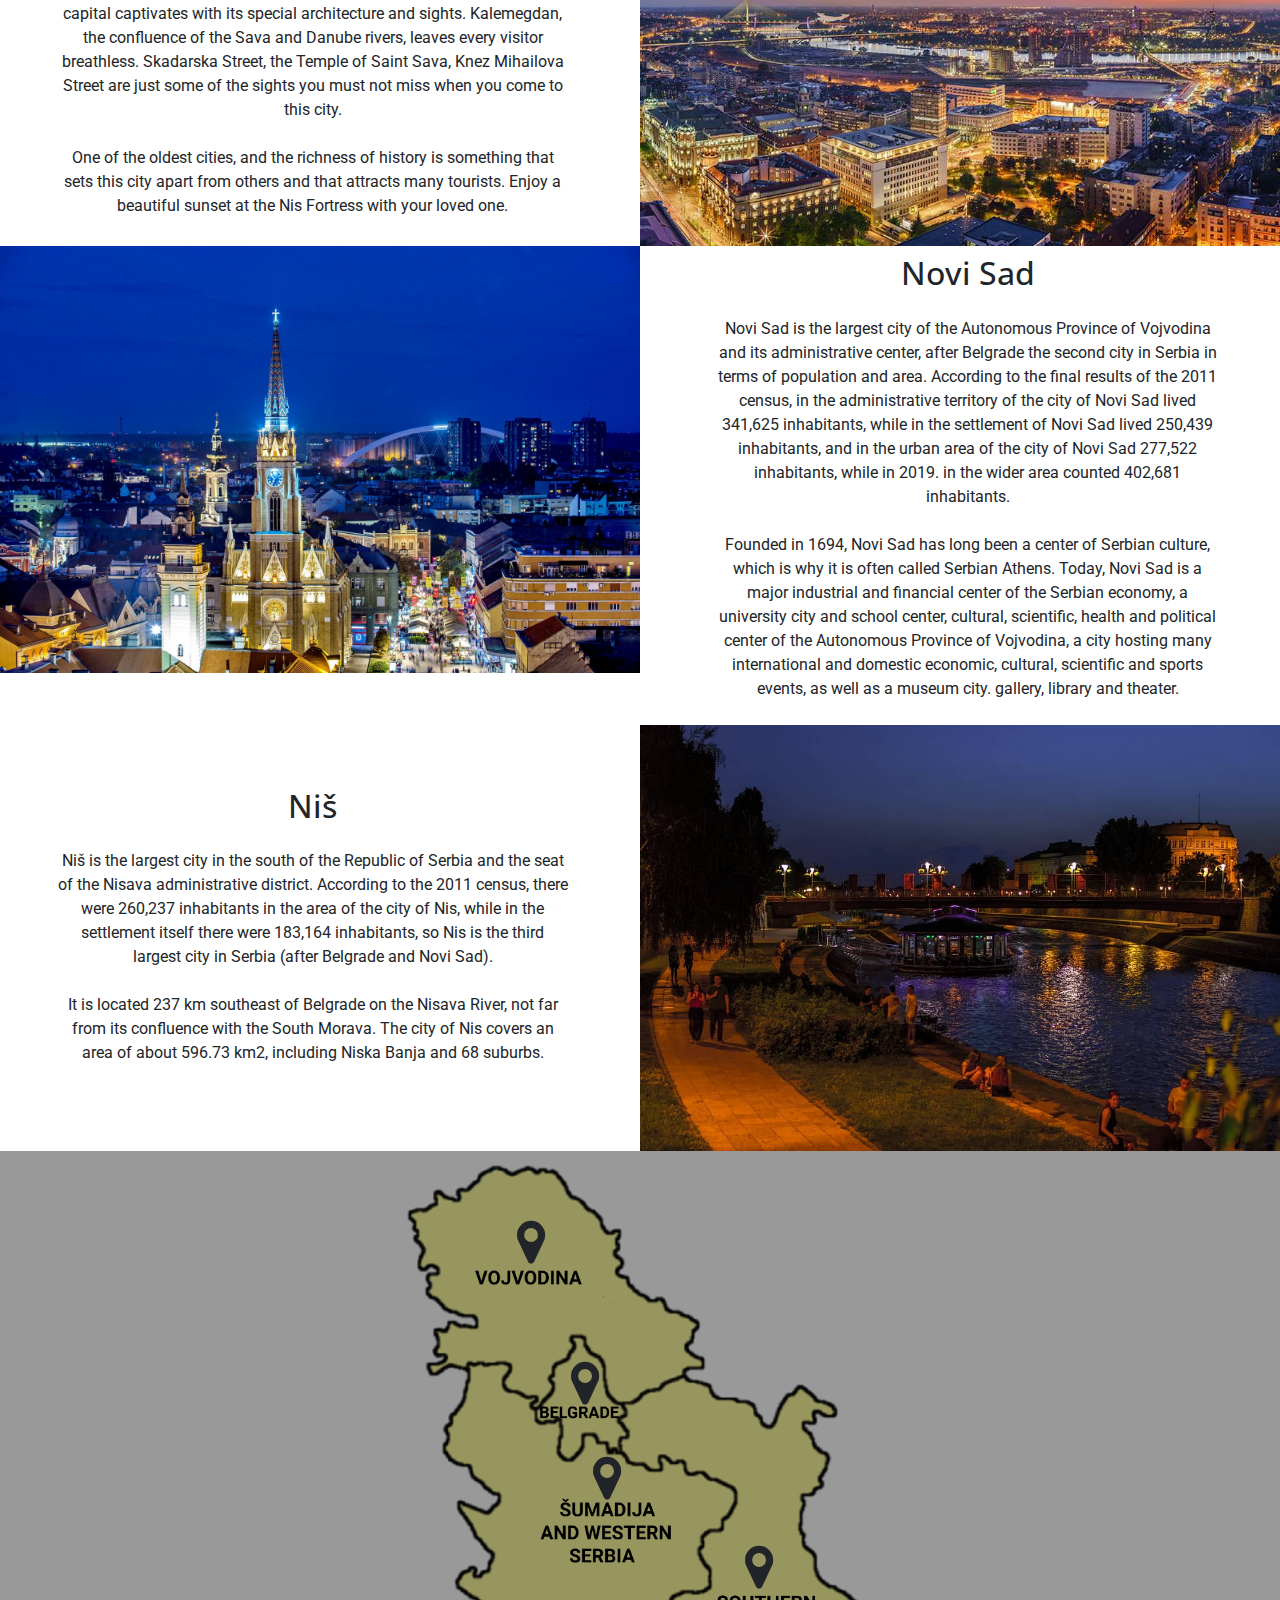
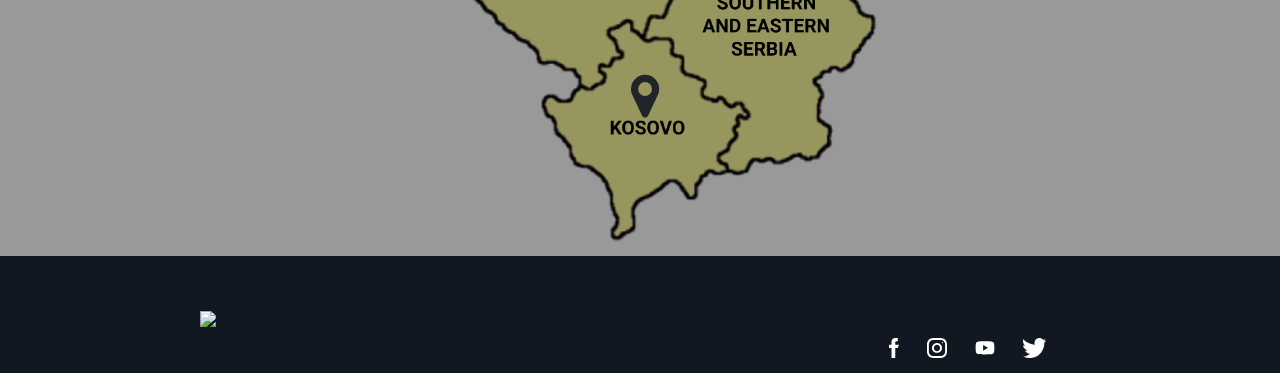
==== commit 5c6db6af: "Prepravljen prevod" ====
--- a/drzava/index.html
+++ b/drzava/index.html
@@ -67,7 +67,7 @@
 				<h1 class="text-center about-title">About Serbia</h1>
 				<p>Republic of Serbia is sovereign country which is located on the crossroad of middle and southeastern Europe in the southern part of Pannonian Plain and in the center of peninsula.
 				By most its part it grips Balcanian peninsula, and its smaller part grips Pannonian Plain. Serbian northern borders are with Hungary, northeastern are with Romania, eastern are with Bulgaria, southern are with North Macedonia, southwestern are with Albania and Montenegro, and western are with Croatia and Bosnia and Herzegovina (entity of Republica Srpska).
-				Serbia without Kosovo and Metohia counts around 7 billion people, and with Kosmet counts around 8.8 billion people.</p>
+				Serbia without Kosovo and Metohia counts around 7 billion people, and with Kosovo counts around 8.8 million people.</p>
                 <p>When we think about Serbia, most of us already know quite a few things. Such as that Tesla was a Serb, that most Serbian last names end with the letters “ić”, 
 				and that the number one tennis player, Novak Djoković, comes from Serbia… But Serbia is a country that’s never ever short of surprises! Here are some little known facts about Serbia you probably never heard about.</p>
                 <p>Between the 3rd and 4th century, a total of 18 Roman emperors were born on the soil of what is modern-day Serbia. That number accounts for a fifth of all Roman rulers.</p>
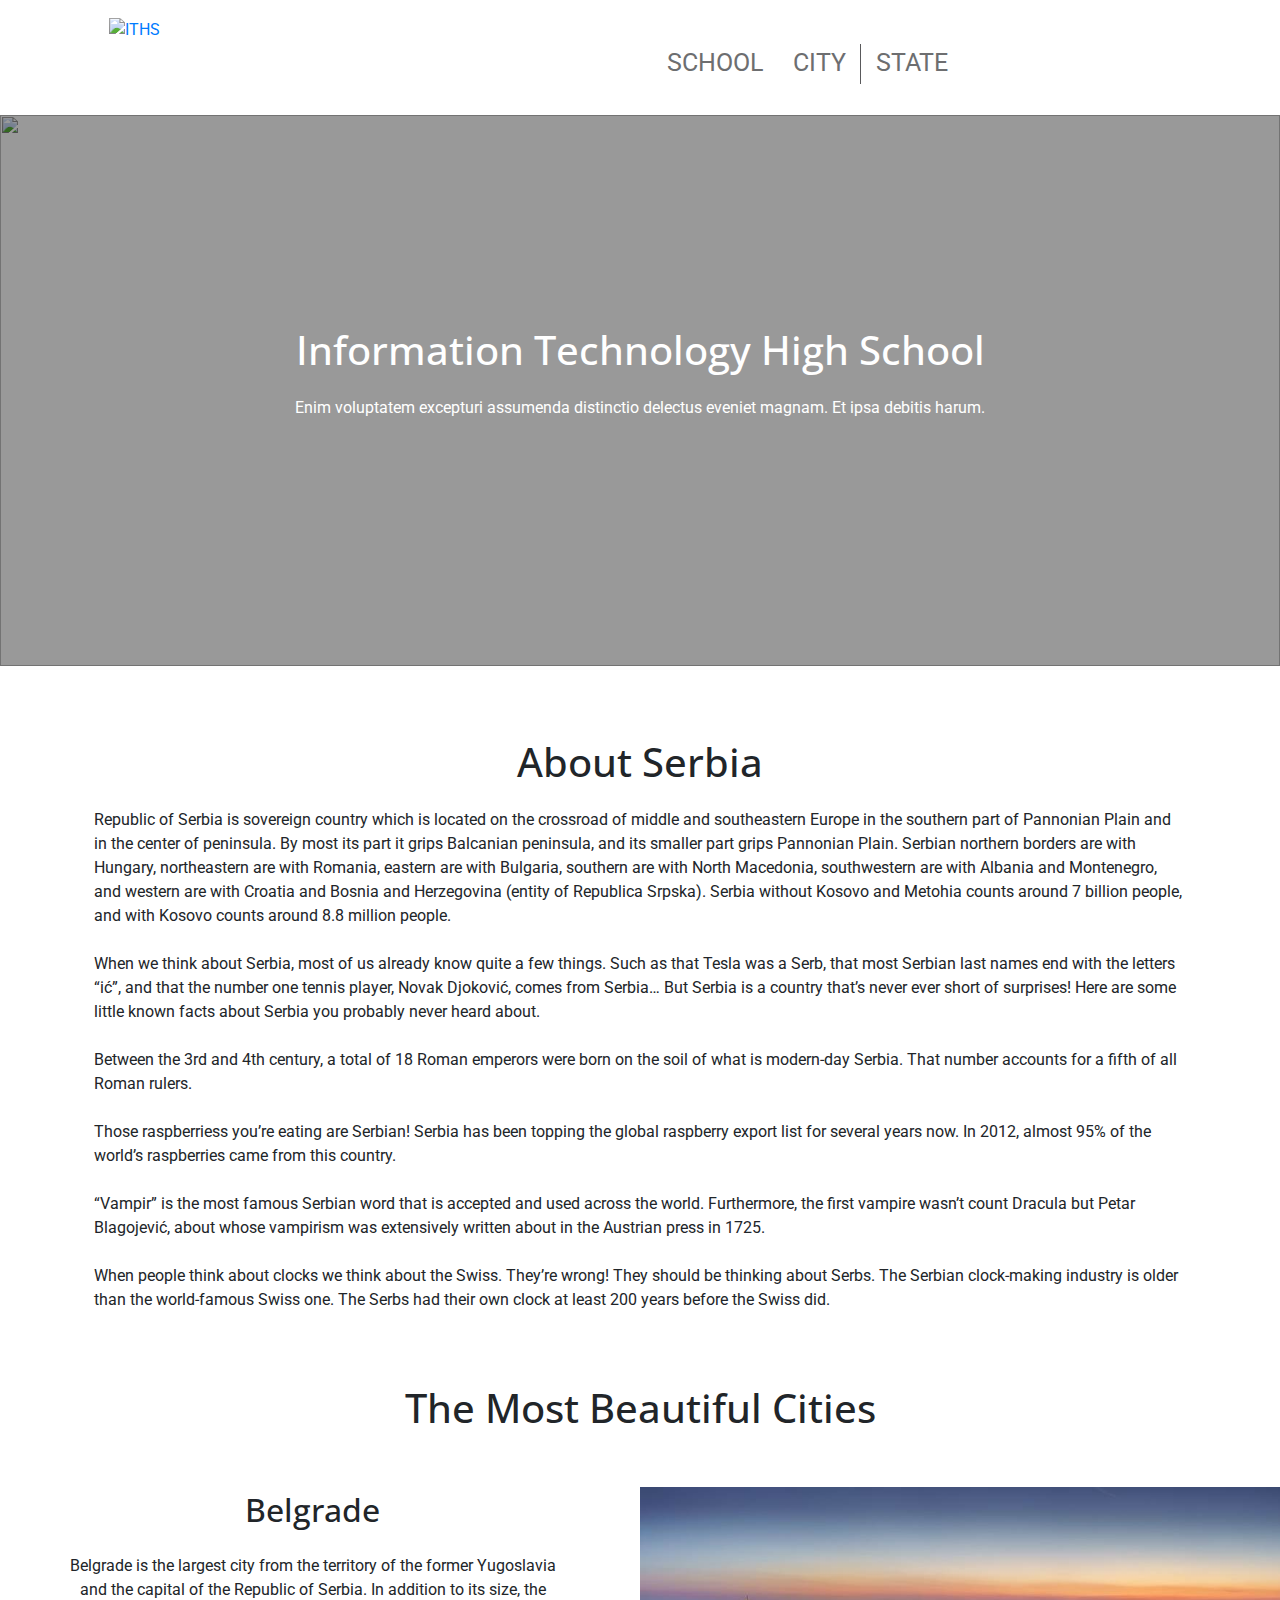
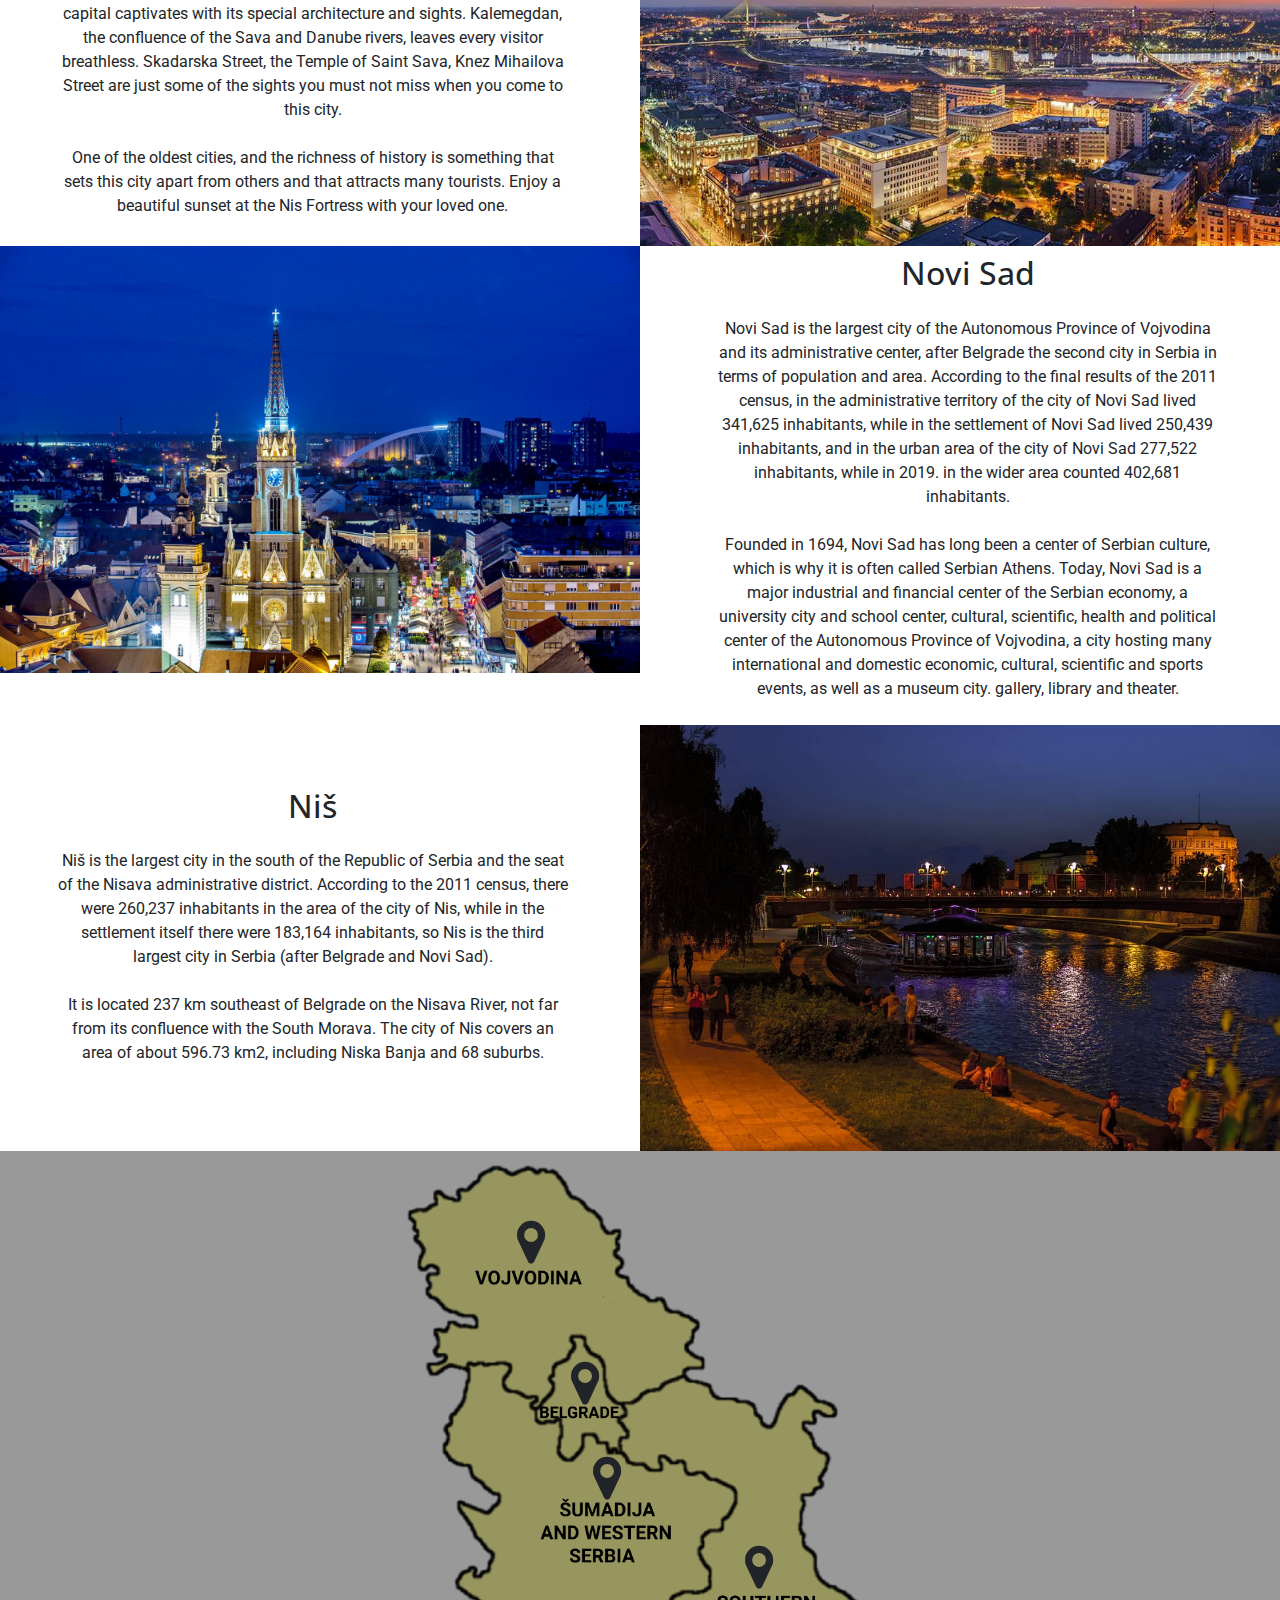
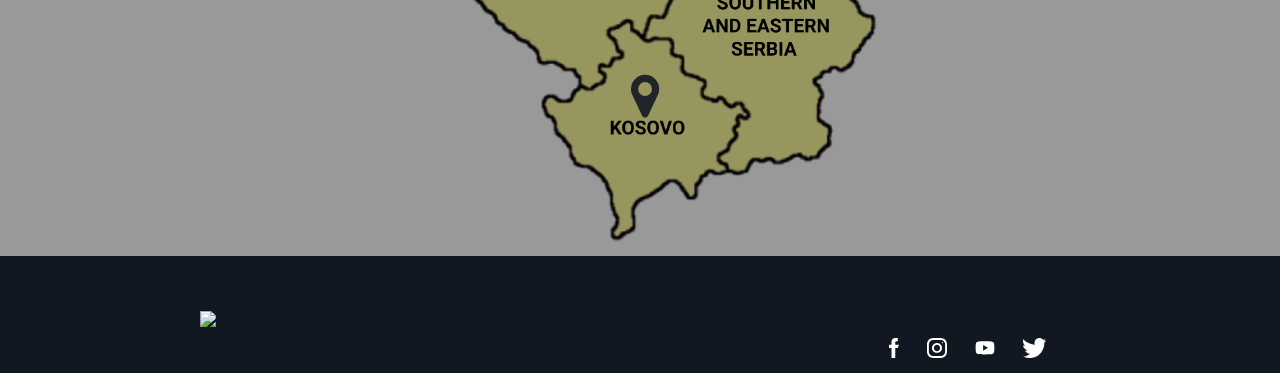
==== commit 5c8526df: "Lokalizovan header i dodati linkovi ka sajtovima" ====
--- a/drzava/index.html
+++ b/drzava/index.html
@@ -26,13 +26,13 @@
 				<nav id="site-navigation" class="main-navigation">
 					<ul id="primary-menu" class="menu">
 						<li class="menu-item">
-							<a href="#">Skola</a>
+							<a href="../skola/index.html">School</a>
 						</li>
 						<li class="menu-item">
-							<a href="#">Grad</a>
+							<a href="../grad/index.html">City</a>
 						</li>
 						<li class="menu-item">
-							<a href="#">Drzava</a>
+							<a href="../drzava/index.html">State</a>
 						</li>
 					</ul>
 				</nav>
@@ -46,6 +46,7 @@
 			</div>
 		</div>
 	</header>
+
 
 	<article>
 		<div class="container-fluid header-image">
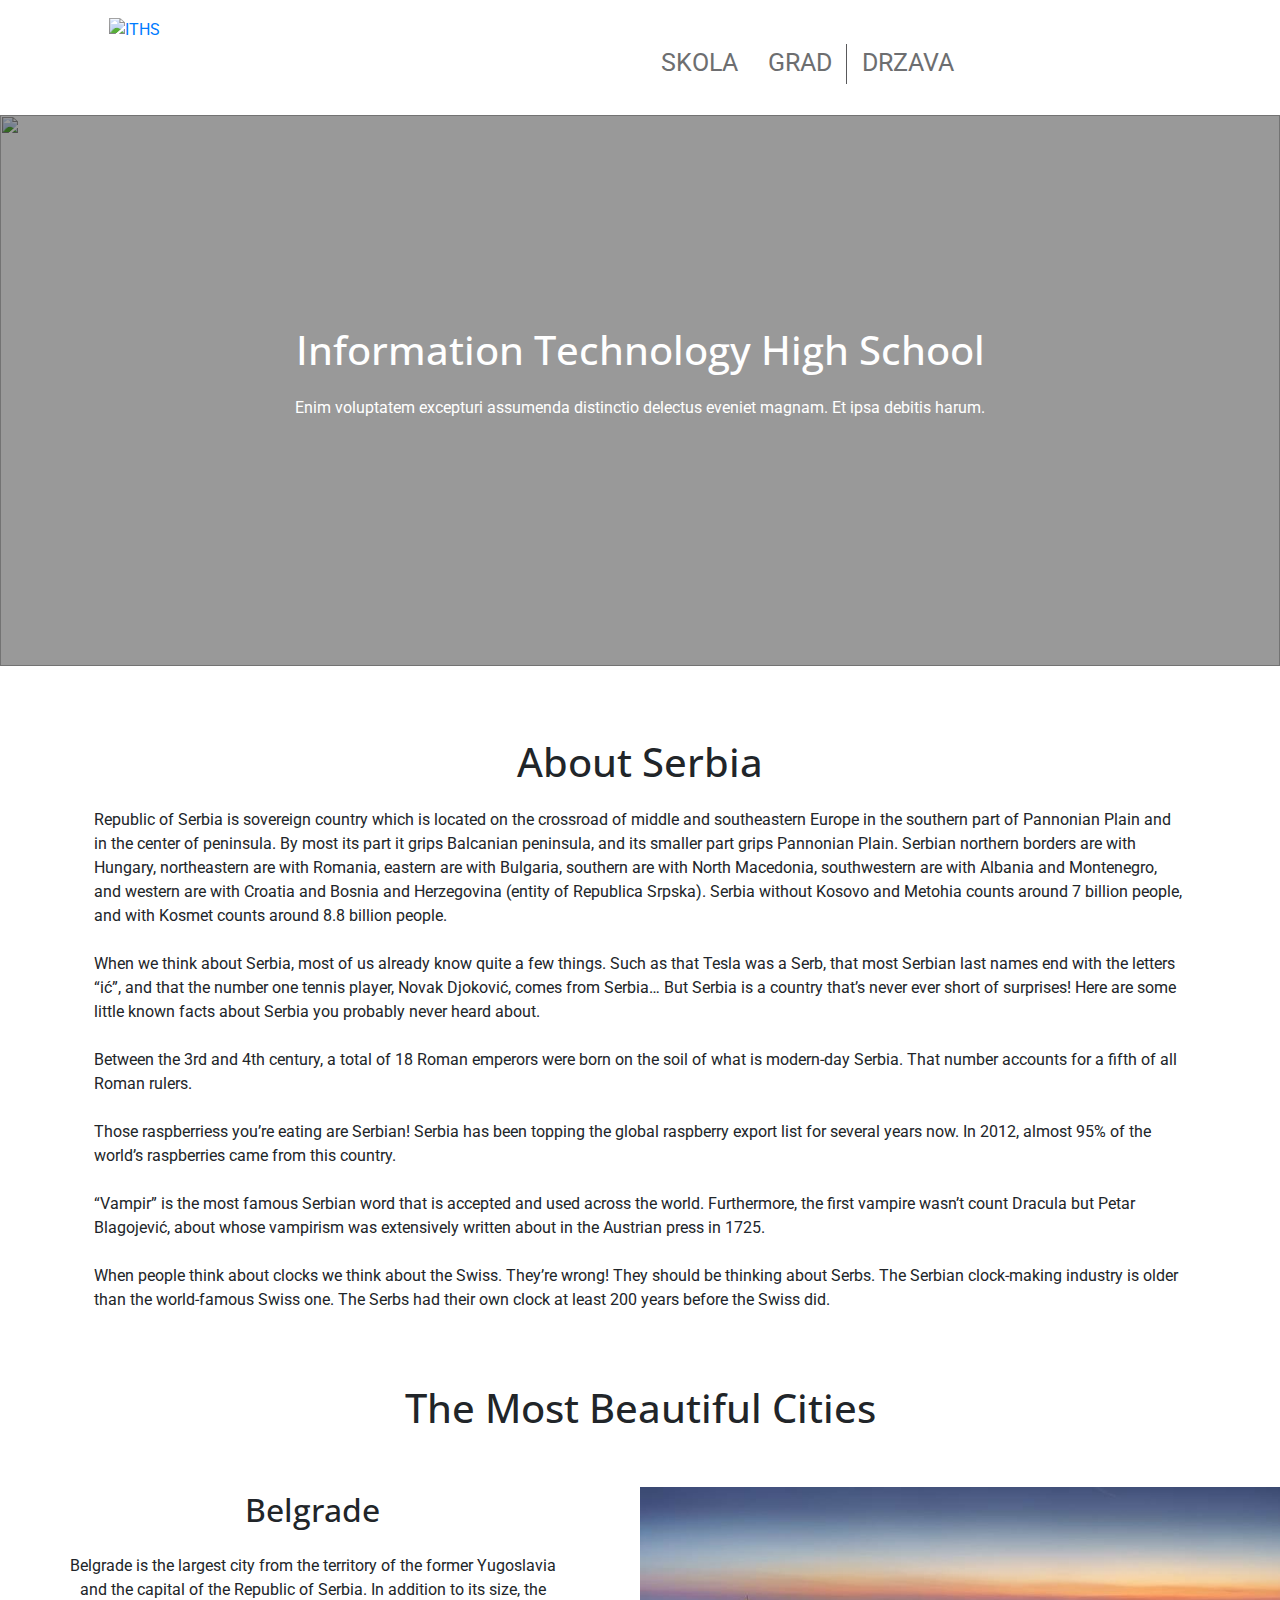
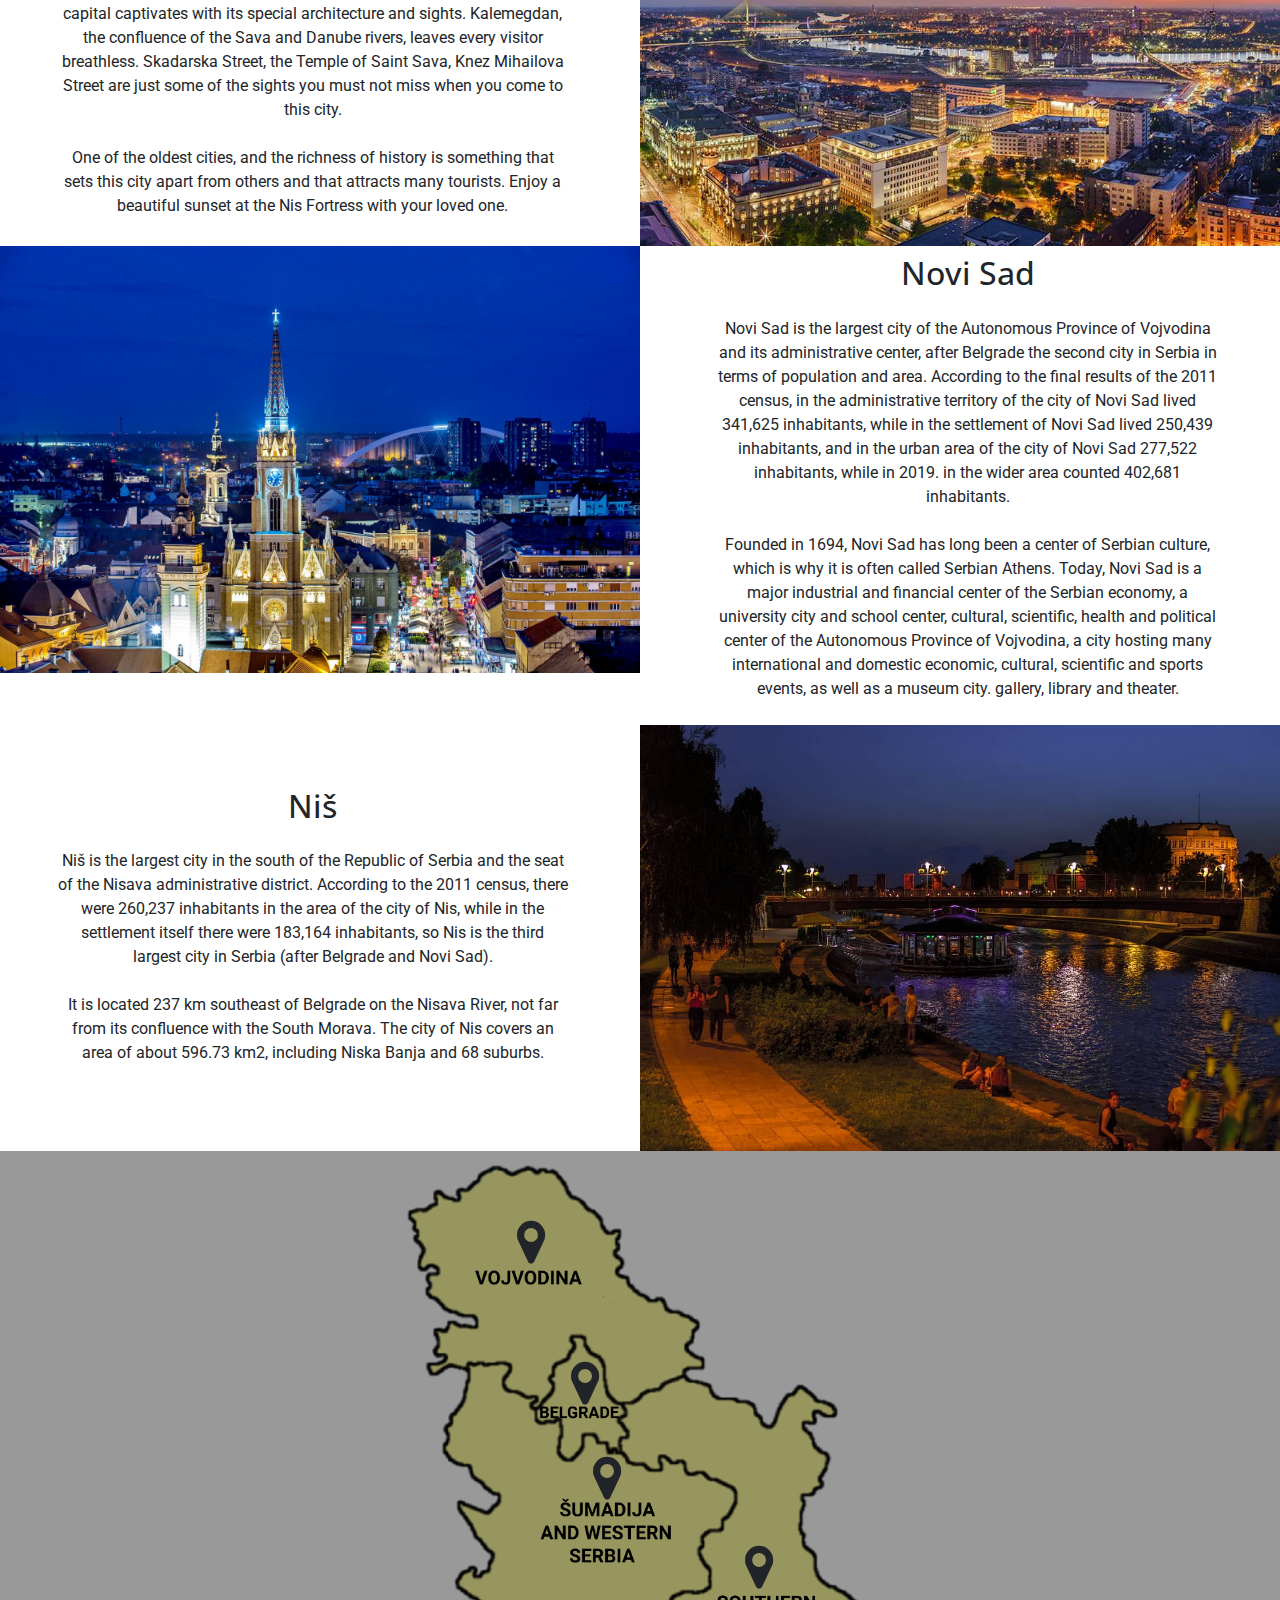
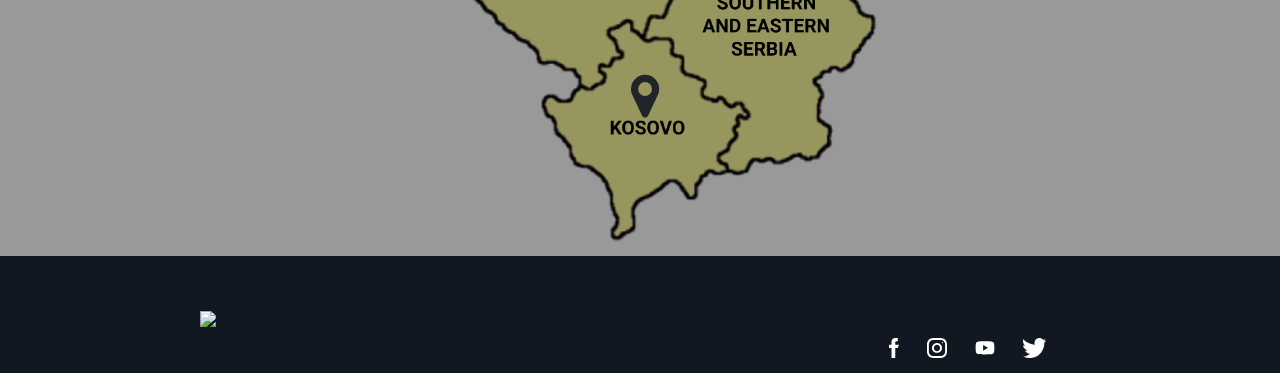
==== commit ffb5d7c5: "Promenjene slike" ====
--- a/drzava/index.html
+++ b/drzava/index.html
@@ -26,13 +26,13 @@
 				<nav id="site-navigation" class="main-navigation">
 					<ul id="primary-menu" class="menu">
 						<li class="menu-item">
-							<a href="../skola/index.html">School</a>
+							<a href="#">Skola</a>
 						</li>
 						<li class="menu-item">
-							<a href="../grad/index.html">City</a>
+							<a href="#">Grad</a>
 						</li>
 						<li class="menu-item">
-							<a href="../drzava/index.html">State</a>
+							<a href="https://ipfs.io/ipfs/QmQSB9srWsHcFcsL3unqbL4eAow6WVnyjr1zDEyoxBEvNf">Drzava</a>
 						</li>
 					</ul>
 				</nav>
@@ -46,7 +46,6 @@
 			</div>
 		</div>
 	</header>
-
 
 	<article>
 		<div class="container-fluid header-image">
@@ -68,7 +67,7 @@
 				<h1 class="text-center about-title">About Serbia</h1>
 				<p>Republic of Serbia is sovereign country which is located on the crossroad of middle and southeastern Europe in the southern part of Pannonian Plain and in the center of peninsula.
 				By most its part it grips Balcanian peninsula, and its smaller part grips Pannonian Plain. Serbian northern borders are with Hungary, northeastern are with Romania, eastern are with Bulgaria, southern are with North Macedonia, southwestern are with Albania and Montenegro, and western are with Croatia and Bosnia and Herzegovina (entity of Republica Srpska).
-				Serbia without Kosovo and Metohia counts around 7 billion people, and with Kosovo counts around 8.8 million people.</p>
+				Serbia without Kosovo and Metohia counts around 7 billion people, and with Kosmet counts around 8.8 billion people.</p>
                 <p>When we think about Serbia, most of us already know quite a few things. Such as that Tesla was a Serb, that most Serbian last names end with the letters “ić”, 
 				and that the number one tennis player, Novak Djoković, comes from Serbia… But Serbia is a country that’s never ever short of surprises! Here are some little known facts about Serbia you probably never heard about.</p>
                 <p>Between the 3rd and 4th century, a total of 18 Roman emperors were born on the soil of what is modern-day Serbia. That number accounts for a fifth of all Roman rulers.</p>
@@ -136,7 +135,6 @@
     	</div>
 	</article>
 
-
 <!-- Modal -->
 <div class="modal fade" id="cw-serbia" style="display: none;" tabindex="-1" role="dialog" aria-labelledby="exampleModalLabel" aria-hidden="true">
   <div class="modal-dialog" role="document">
@@ -156,7 +154,7 @@
 		<h2>STOPIĆA PEĆINA</h2>
 		<p>If you spend the weekend on Zlatibor, Stopića cave is an unavoidable destination. The trademark is bathtubs filled with water. People say that of all the caves they have visited in Serbia, that this cave is definitely the most beautifully decorated.</p>
 		<figure class="slika">
-            <img src="img/pecina.jpg" alt="" sizes="(max-width: 300px) 100vw, 300px">
+            <img src="img/stopica.jpg" alt="" sizes="(max-width: 300px) 100vw, 300px">
         </figure>
 		<h2>MAGLIČ</h2>
 		<p>Serbia can give itself a praise for a large number of fortresses and medieval cities, and one of them is certainly Maglic. 20 km from Kraljevo, in the valley of lilacs, Maglič has withstood time for centuries. There is a path to the fortress that is illuminated at night.</p>
@@ -200,7 +198,7 @@
 		<p>Grza is a picnic area in the vicinity of Paracin, named after the river of the same name. In addition to the river, there are two lakes in this area, and you can walk to the source of the river.</p>
 		<p>You will be surrounded by noise and clean air. The water is extremely clean, turquoise-blue in color. Benches are placed through the forest, so you have a place to rest.</p>
 		<figure class="slika">
-            <img src="img/grrr.jpg" alt="" sizes="(max-width: 300px) 100vw, 300px">
+            <img src="img/grza.jpg" alt="" sizes="(max-width: 300px) 100vw, 300px">
         </figure>
       </div>
       <div class="modal-footer">
@@ -238,7 +236,7 @@
 		<p>Miruša waterfalls are waterfalls on the river of the same name, which created caves and canyons behind them. The Miruša canyon stretches for 10 km, in which there are 13 lakes with waterfalls between them.</p>
 		<p>The highest waterfall is 22 meters between the sixth and seventh lakes.</p>
 		<figure class="slika">
-            <img src="img/mirusa.jpg" alt="" sizes="(max-width: 300px) 100vw, 300px">
+            <img src="img/mirusa.png" alt="" sizes="(max-width: 300px) 100vw, 300px">
         </figure>
       </div>
       <div class="modal-footer">
@@ -263,7 +261,7 @@
 		<p>The fortress in Bač is the best preserved fortress from the Middle Ages in Vojvodina. It was built in the 14th century.
 		Bač was destroyed and burned several times throughout history, so in the 18th century it lost its true purpose - the defense of this area.</p>
 		<figure class="slika">
-            <img src="img/trv.jpg" alt="" sizes="(max-width: 300px) 100vw, 300px">
+            <img src="img/bac.jpg" alt="" sizes="(max-width: 300px) 100vw, 300px">
         </figure>
 		<p>Nevertheless, the remains have become a cultural monument of exceptional importance for Serbia.</p>
 		<h2>KRČEDINSKA ADA</h2>
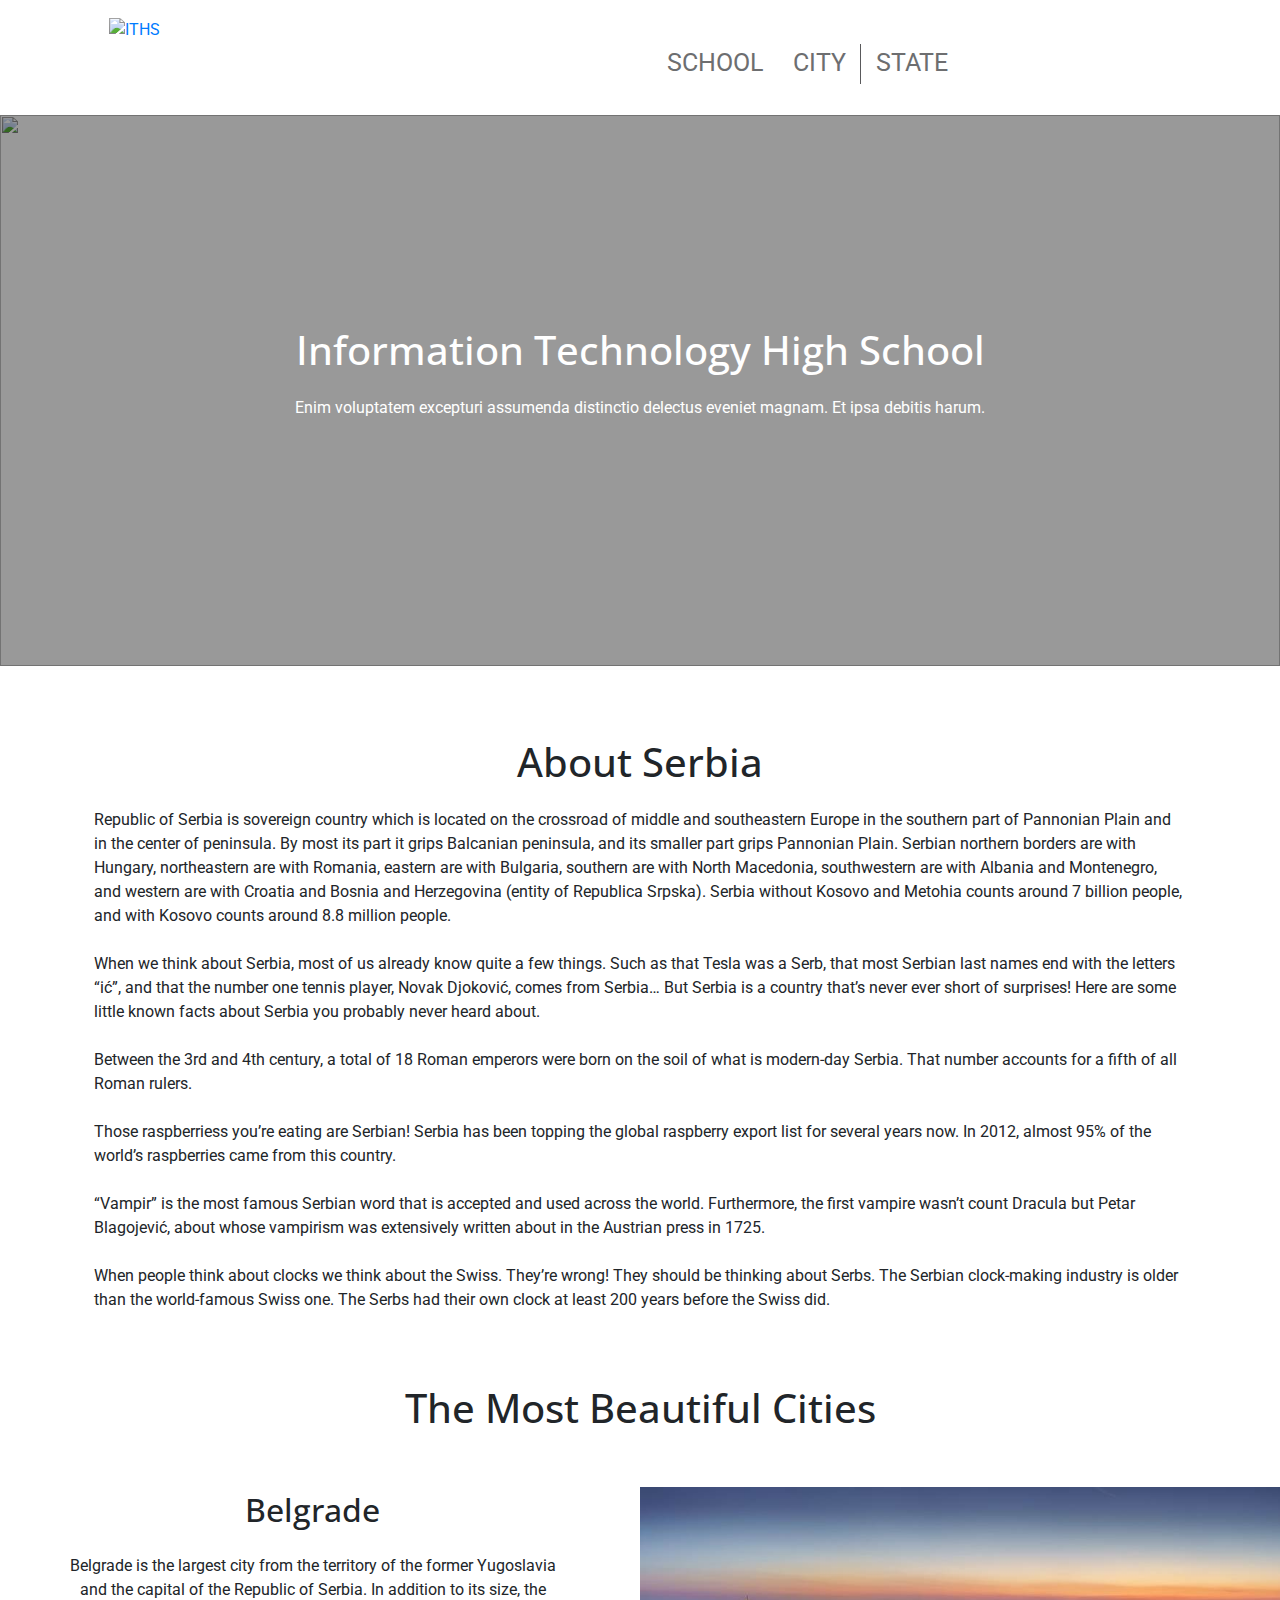
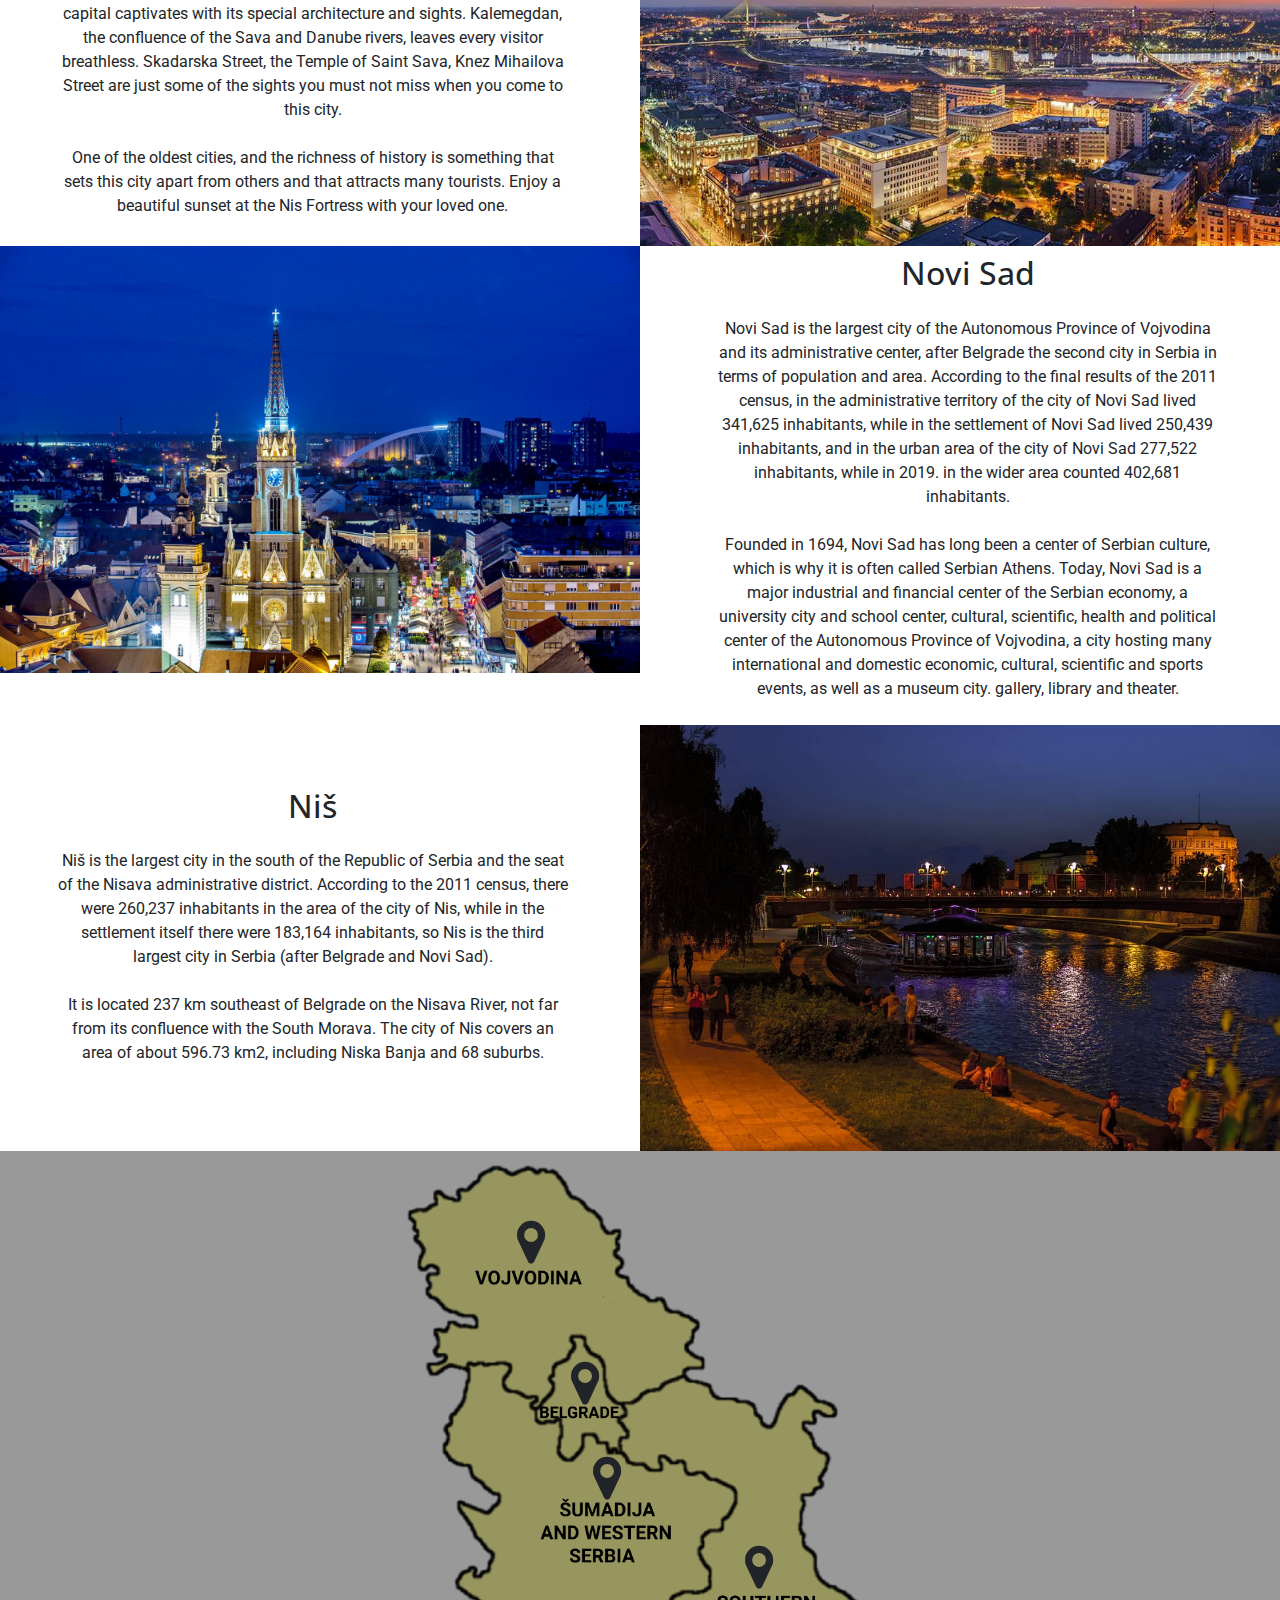
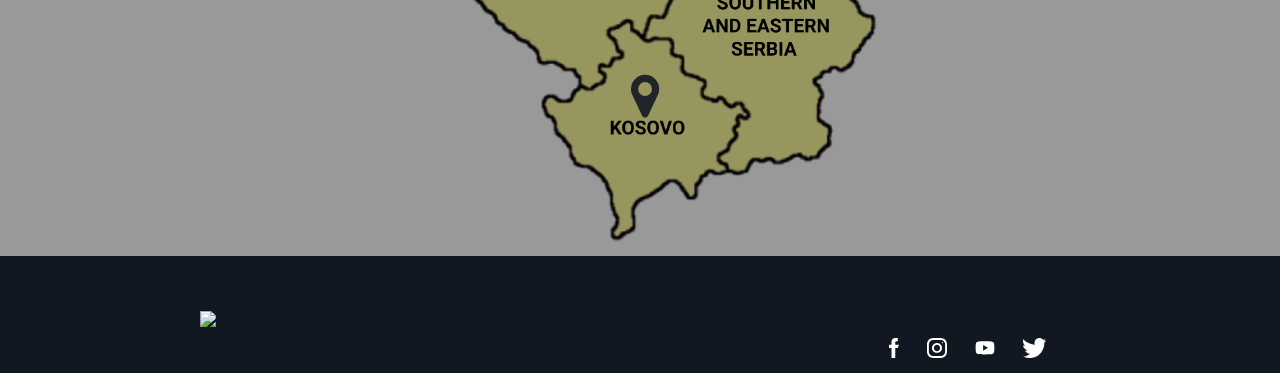
==== commit 42675ee5: "Merge branch 'main' of https://github.com/makemake-kbo/iths-etwinning-free-software into main" ====
--- a/drzava/index.html
+++ b/drzava/index.html
@@ -26,13 +26,13 @@
 				<nav id="site-navigation" class="main-navigation">
 					<ul id="primary-menu" class="menu">
 						<li class="menu-item">
-							<a href="#">Skola</a>
+							<a href="../skola/index.html">School</a>
 						</li>
 						<li class="menu-item">
-							<a href="#">Grad</a>
+							<a href="../grad/index.html">City</a>
 						</li>
 						<li class="menu-item">
-							<a href="https://ipfs.io/ipfs/QmQSB9srWsHcFcsL3unqbL4eAow6WVnyjr1zDEyoxBEvNf">Drzava</a>
+							<a href="../drzava/index.html">State</a>
 						</li>
 					</ul>
 				</nav>
@@ -46,6 +46,7 @@
 			</div>
 		</div>
 	</header>
+
 
 	<article>
 		<div class="container-fluid header-image">
@@ -67,7 +68,7 @@
 				<h1 class="text-center about-title">About Serbia</h1>
 				<p>Republic of Serbia is sovereign country which is located on the crossroad of middle and southeastern Europe in the southern part of Pannonian Plain and in the center of peninsula.
 				By most its part it grips Balcanian peninsula, and its smaller part grips Pannonian Plain. Serbian northern borders are with Hungary, northeastern are with Romania, eastern are with Bulgaria, southern are with North Macedonia, southwestern are with Albania and Montenegro, and western are with Croatia and Bosnia and Herzegovina (entity of Republica Srpska).
-				Serbia without Kosovo and Metohia counts around 7 billion people, and with Kosmet counts around 8.8 billion people.</p>
+				Serbia without Kosovo and Metohia counts around 7 billion people, and with Kosovo counts around 8.8 million people.</p>
                 <p>When we think about Serbia, most of us already know quite a few things. Such as that Tesla was a Serb, that most Serbian last names end with the letters “ić”, 
 				and that the number one tennis player, Novak Djoković, comes from Serbia… But Serbia is a country that’s never ever short of surprises! Here are some little known facts about Serbia you probably never heard about.</p>
                 <p>Between the 3rd and 4th century, a total of 18 Roman emperors were born on the soil of what is modern-day Serbia. That number accounts for a fifth of all Roman rulers.</p>
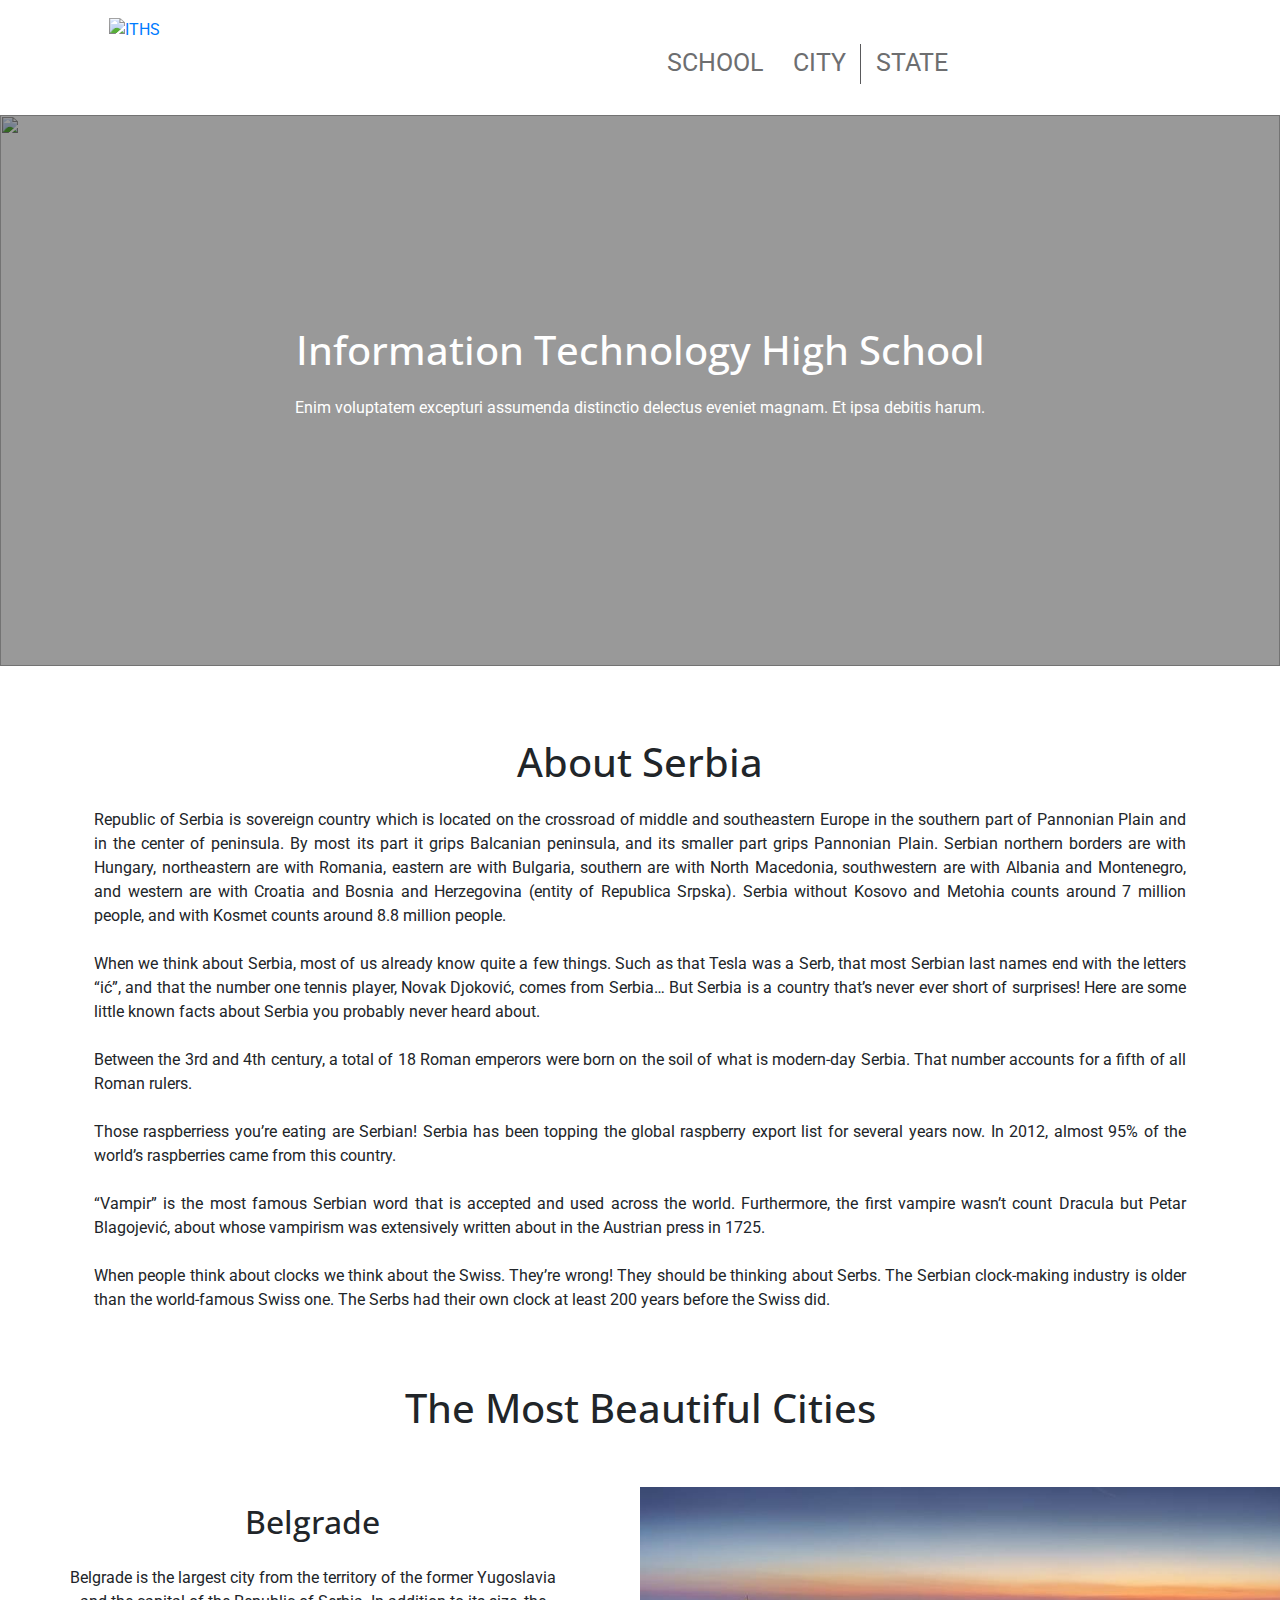
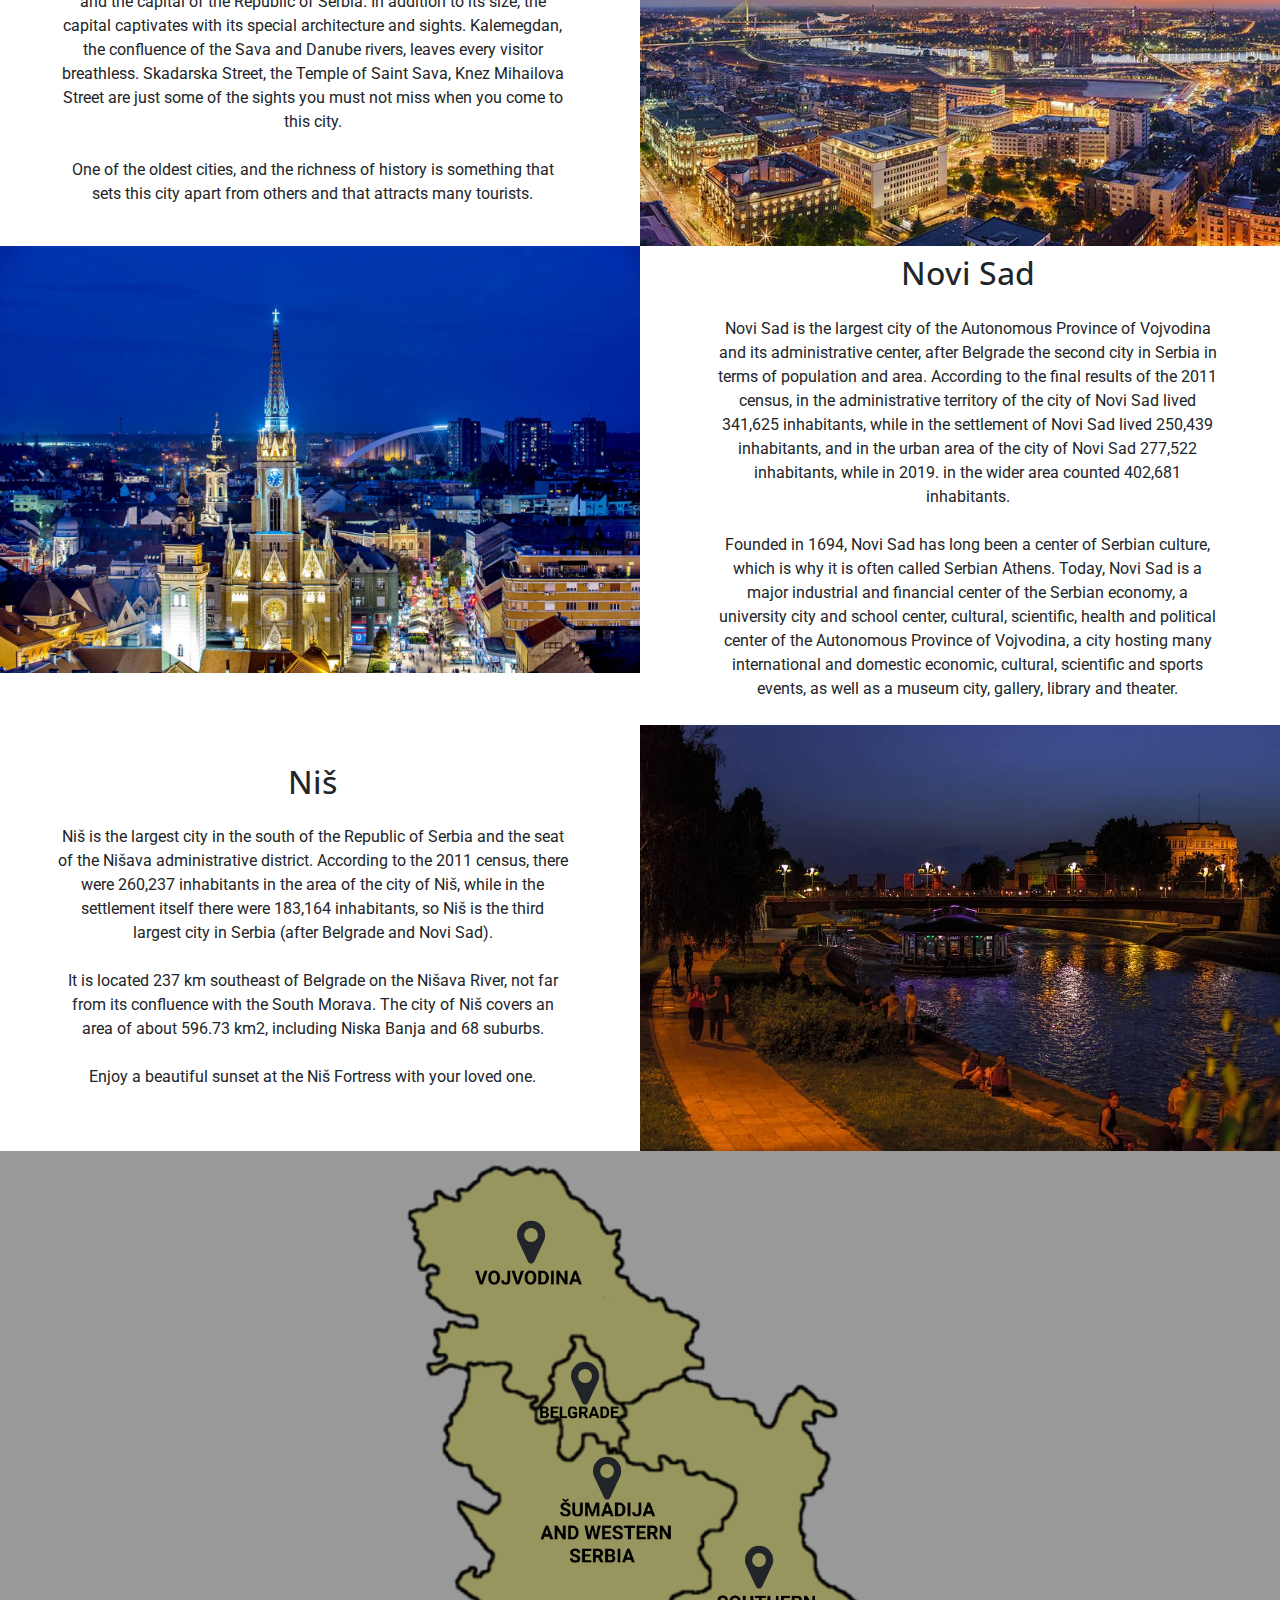
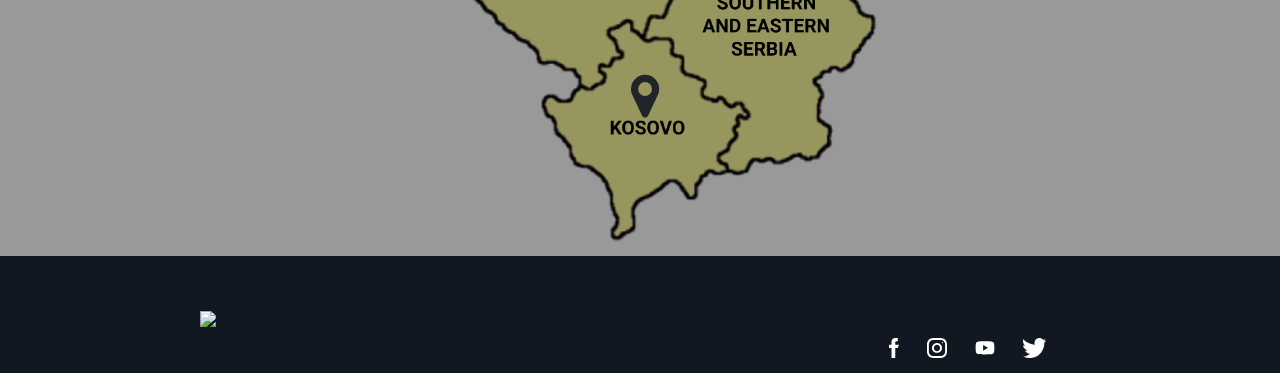
==== commit 7dd271d0: "Rekonstruisan dizajn za skolu Zamenjen text-center sa justify Sredjene gramaticke greske Napravljena" ====
--- a/drzava/index.html
+++ b/drzava/index.html
@@ -63,18 +63,15 @@
 	</article>
 
 	<article>
-		<div class="container-fluid">
+		<div class="container-fluid about-text">
 			<div class="row">
 				<h1 class="text-center about-title">About Serbia</h1>
-				<p>Republic of Serbia is sovereign country which is located on the crossroad of middle and southeastern Europe in the southern part of Pannonian Plain and in the center of peninsula.
-				By most its part it grips Balcanian peninsula, and its smaller part grips Pannonian Plain. Serbian northern borders are with Hungary, northeastern are with Romania, eastern are with Bulgaria, southern are with North Macedonia, southwestern are with Albania and Montenegro, and western are with Croatia and Bosnia and Herzegovina (entity of Republica Srpska).
-				Serbia without Kosovo and Metohia counts around 7 billion people, and with Kosovo counts around 8.8 million people.</p>
-                <p>When we think about Serbia, most of us already know quite a few things. Such as that Tesla was a Serb, that most Serbian last names end with the letters “ić”, 
-				and that the number one tennis player, Novak Djoković, comes from Serbia… But Serbia is a country that’s never ever short of surprises! Here are some little known facts about Serbia you probably never heard about.</p>
-                <p>Between the 3rd and 4th century, a total of 18 Roman emperors were born on the soil of what is modern-day Serbia. That number accounts for a fifth of all Roman rulers.</p>
-                <p>Those raspberriess you’re eating are Serbian! Serbia has been topping the global raspberry export list for several years now. In 2012, almost 95% of the world’s raspberries came from this country.</p>
-                <p>“Vampir” is the most famous Serbian word that is accepted and used across the world. Furthermore, the first vampire wasn’t count Dracula but Petar Blagojević, about whose vampirism was extensively written about in the Austrian press in 1725.</p>
-                <p>When people think about clocks we think about the Swiss. They’re wrong! They should be thinking about Serbs. The Serbian clock-making industry is older than the world-famous Swiss one. The Serbs had their own clock at least 200 years before the Swiss did.</p>
+				<p>Republic of Serbia is sovereign country which is located on the crossroad of middle and southeastern Europe in the southern part of Pannonian Plain and in the center of peninsula. By most its part it grips Balcanian peninsula, and its smaller part grips Pannonian Plain. Serbian northern borders are with Hungary, northeastern are with Romania, eastern are with Bulgaria, southern are with North Macedonia, southwestern are with Albania and Montenegro, and western are with Croatia and Bosnia and Herzegovina (entity of Republica Srpska). Serbia without Kosovo and Metohia counts around 7 million people, and with Kosmet counts around 8.8 million people.</p>
+                <p>When we think about Serbia, most of us already know quite a few things. Such as that Tesla was a Serb, that most Serbian last names end with the letters “ić”, and that the number one tennis player, Novak Djoković, comes from Serbia… But Serbia is a country that’s never ever short of surprises! Here are some little known facts about Serbia you probably never heard about.</p>
+                <p>Between the 3rd and 4th century, a total of 18 Roman emperors were born on the soil of what is modern-day Serbia. That number accounts for a fifth of all Roman rulers.</p>
+                <p>Those raspberriess you’re eating are Serbian! Serbia has been topping the global raspberry export list for several years now. In 2012, almost 95% of the world’s raspberries came from this country.</p>
+                <p>“Vampir” is the most famous Serbian word that is accepted and used across the world. Furthermore, the first vampire wasn’t count Dracula but Petar Blagojević, about whose vampirism was extensively written about in the Austrian press in 1725.</p>
+                <p>When people think about clocks we think about the Swiss. They’re wrong! They should be thinking about Serbs. The Serbian clock-making industry is older than the world-famous Swiss one. The Serbs had their own clock at least 200 years before the Swiss did.</p>
 			</div>
 		</div>
 	</article>
@@ -95,7 +92,7 @@
 	        	<div class="col-12 col-md-6 text first text-center my-auto">
                 	<h2>Belgrade</h2>
                		<p>Belgrade is the largest city from the territory of the former Yugoslavia and the capital of the Republic of Serbia. In addition to its size, the capital captivates with its special architecture and sights. Kalemegdan, the confluence of the Sava and Danube rivers, leaves every visitor breathless. Skadarska Street, the Temple of Saint Sava, Knez Mihailova Street are just some of the sights you must not miss when you come to this city.</p>
-               		<p>One of the oldest cities, and the richness of history is something that sets this city apart from others and that attracts many tourists. Enjoy a beautiful sunset at the Nis Fortress with your loved one.</p>
+               		<p>One of the oldest cities, and the richness of history is something that sets this city apart from others and that attracts many tourists.</p>
 	            </div>
             	<div class="col-12 col-md-6 image first">
 	                <figure class="slika">
@@ -115,7 +112,7 @@
 	        	<div class="col-12 col-md-6 text second text-center my-auto">
                 	<h2 class="ns">Novi Sad</h2>
                		<p>Novi Sad is the largest city of the Autonomous Province of Vojvodina and its administrative center, after Belgrade the second city in Serbia in terms of population and area. According to the final results of the 2011 census, in the administrative territory of the city of Novi Sad lived 341,625 inhabitants, while in the settlement of Novi Sad lived 250,439 inhabitants, and in the urban area of ​​the city of Novi Sad 277,522 inhabitants, while in 2019. in the wider area counted 402,681 inhabitants.</p>
-					<p>Founded in 1694, Novi Sad has long been a center of Serbian culture, which is why it is often called Serbian Athens. Today, Novi Sad is a major industrial and financial center of the Serbian economy, a university city and school center, cultural, scientific, health and political center of the Autonomous Province of Vojvodina, a city hosting many international and domestic economic, cultural, scientific and sports events, as well as a museum city. gallery, library and theater.</p>
+					<p>Founded in 1694, Novi Sad has long been a center of Serbian culture, which is why it is often called Serbian Athens. Today, Novi Sad is a major industrial and financial center of the Serbian economy, a university city and school center, cultural, scientific, health and political center of the Autonomous Province of Vojvodina, a city hosting many international and domestic economic, cultural, scientific and sports events, as well as a museum city, gallery, library and theater.</p>
 	            </div>
        		</div>
     	</div>
@@ -124,8 +121,8 @@
             <div class="row">
 	        	<div class="col-12 col-md-6 text third text-center my-auto">
                 	<h2>Niš</h2>
-               		<p>Niš is the largest city in the south of the Republic of Serbia and the seat of the Nisava administrative district. According to the 2011 census, there were 260,237 inhabitants in the area of ​​the city of Nis, while in the settlement itself there were 183,164 inhabitants, so Nis is the third largest city in Serbia (after Belgrade and Novi Sad).</p>
-					<p>It is located 237 km southeast of Belgrade on the Nisava River, not far from its confluence with the South Morava. The city of Nis covers an area of ​​about 596.73 km2, including Niska Banja and 68 suburbs.</p> 
+               		<p>Niš is the largest city in the south of the Republic of Serbia and the seat of the Nišava administrative district. According to the 2011 census, there were 260,237 inhabitants in the area of ​​the city of Niš, while in the settlement itself there were 183,164 inhabitants, so Niš is the third largest city in Serbia (after Belgrade and Novi Sad).</p>
+					<p>It is located 237 km southeast of Belgrade on the Nišava River, not far from its confluence with the South Morava. The city of Niš covers an area of ​​about 596.73 km2, including Niska Banja and 68 suburbs.</p><p>Enjoy a beautiful sunset at the Niš Fortress with your loved one.</p> 
 	            </div>
             	<div class="col-12 col-md-6 image third">
 	                <figure class="slika">
@@ -158,7 +155,7 @@
             <img src="img/stopica.jpg" alt="" sizes="(max-width: 300px) 100vw, 300px">
         </figure>
 		<h2>MAGLIČ</h2>
-		<p>Serbia can give itself a praise for a large number of fortresses and medieval cities, and one of them is certainly Maglic. 20 km from Kraljevo, in the valley of lilacs, Maglič has withstood time for centuries. There is a path to the fortress that is illuminated at night.</p>
+		<p>Serbia can give itself a praise for a large number of fortresses and medieval cities, and one of them is certainly Maglič. 20 km from Kraljevo, in the valley of lilacs, Maglič has withstood time for centuries. There is a path to the fortress that is illuminated at night.</p>
 		<p>It is recommended to go in the spring when lilacs bloom.</p>
 		<figure class="slika">
             <img src="img/maglic.jpg" alt="" sizes="(max-width: 300px) 100vw, 300px">
@@ -183,7 +180,7 @@
       </div>
       <div class="modal-body">
       	<h2>GOLUBAČKA FORTRESS</h2>
-		<p>At the very entrance to the Djerdap gorge, at the place where the Danube is the widest, there is the Golubac fortress. It includes 9 towers connected by ramparts.</p>
+		<p>At the very entrance to the Đerdap gorge, at the place where the Danube is the widest, there is the Golubac fortress. It includes 9 towers connected by ramparts.</p>
 		<p>It was reconstructed in 2016 and is completely adapted to tourists.</p>
 		<figure class="slika">
             <img src="img/golubac.jpg" alt="" sizes="(max-width: 300px) 100vw, 300px">
@@ -196,7 +193,7 @@
             <img src="img/vimi.jpg" alt="" sizes="(max-width: 300px) 100vw, 300px">
         </figure>
 		<h2>GRZA</h2>
-		<p>Grza is a picnic area in the vicinity of Paracin, named after the river of the same name. In addition to the river, there are two lakes in this area, and you can walk to the source of the river.</p>
+		<p>Grza is a picnic area in the vicinity of Paraćin, named after the river of the same name. In addition to the river, there are two lakes in this area, and you can walk to the source of the river.</p>
 		<p>You will be surrounded by noise and clean air. The water is extremely clean, turquoise-blue in color. Benches are placed through the forest, so you have a place to rest.</p>
 		<figure class="slika">
             <img src="img/grza.jpg" alt="" sizes="(max-width: 300px) 100vw, 300px">
@@ -221,14 +218,14 @@
       </div>
       <div class="modal-body">
         <h2>SHAR MOUNTAIN - Mountain eyes</h2>
-		<p>TSharr Mountain was declared a national park in 1986, making it the fifth and youngest member of this natural team. The highest peak on Serbian soil is Bistra with 2641m above sea level.</p>
+		<p>Shar Mountain was declared a national park in 1986, making it the fifth and youngest member of this natural team. The highest peak on Serbian soil is Bistra with 2641m above sea level.</p>
 		<p>The mountain is known for its glacial lakes, popularly known as "Mountain Eyes". There are 7 lakes within the national park, and about 100 on the whole mountain.</p>
 		<figure class="slika">
             <img src="img/sar.jpg" alt="" sizes="(max-width: 300px) 100vw, 300px">
         </figure>
 		<h2>GAZIVODE</h2>
 		<p>Lake Gazivode was created by building a dam. It is 24 km long and hides secret histories at its bottom. By searching the lake in 2017 and 2018, the remains of the palace of Jelena Anžujska were found,
-		the remains of the Chkilje monastery and two medieval churches.</p>
+		the remains of the Čkilje monastery and two medieval churches.</p>
 		<p>There are no restaurants around the lake, but people are still happy to visit it.</p>
 		<figure class="slika">
             <img src="img/gazivode.jpg" alt="" sizes="(max-width: 300px) 100vw, 300px">
@@ -261,21 +258,21 @@
         <h2>BAČ FORTRESS</h2>
 		<p>The fortress in Bač is the best preserved fortress from the Middle Ages in Vojvodina. It was built in the 14th century.
 		Bač was destroyed and burned several times throughout history, so in the 18th century it lost its true purpose - the defense of this area.</p>
+		<p>Nevertheless, the remains have become a cultural monument of exceptional importance for Serbia.</p>
 		<figure class="slika">
             <img src="img/bac.jpg" alt="" sizes="(max-width: 300px) 100vw, 300px">
         </figure>
-		<p>Nevertheless, the remains have become a cultural monument of exceptional importance for Serbia.</p>
 		<h2>KRČEDINSKA ADA</h2>
 		<p>Krčedinska Ada is an island on the Danube famous for its untouched nature. Over 500 animals walk freely on it. From wild horses and donkeys, all the way to mangoes, chickens and dogs.</p>
 		<p>It is not possible to visit the island of Krčedin individually.</p>
-		<p>If you want to visit Krčedinska ada, you need to contact the Tourist Organization of Indjija.
+		<p>If you want to visit Krčedinska ada, you need to contact the Tourist Organization of Inđija.
 		We recommend Krčedinska ada only to those who truly enjoy the untouched nature and who wouldn't mind mud and some unpleasant smell.</p>
 		<figure class="slika">
             <img src="img/adaaa.jpg" alt="" sizes="(max-width: 300px) 100vw, 300px">
         </figure>
 		<h2>WHITE CHURCH AND LAKES</h2>
 		<p>White church is located 100 km from Belgrade, in southern Banat. There are 7 lakes waiting for you, which have become increasingly popular as a weekend destination.</p>
-		<p>The water is transparent green, and the beaches are arranged on the Main Lake and Pebbles.</p>
+		<p>The water is transparent green, and the beaches are arranged on the Main Lake and Pebbles</p>
 		<figure class="slika">
             <img src="img/belaa.jpg" alt="" sizes="(max-width: 300px) 100vw, 300px">
         </figure>
--- a/drzava/css/main.css
+++ b/drzava/css/main.css
@@ -243,4 +243,7 @@
 }
 .header-text a:hover {
     color: #212529;
+}
+.about-text p {
+    text-align: justify;
 }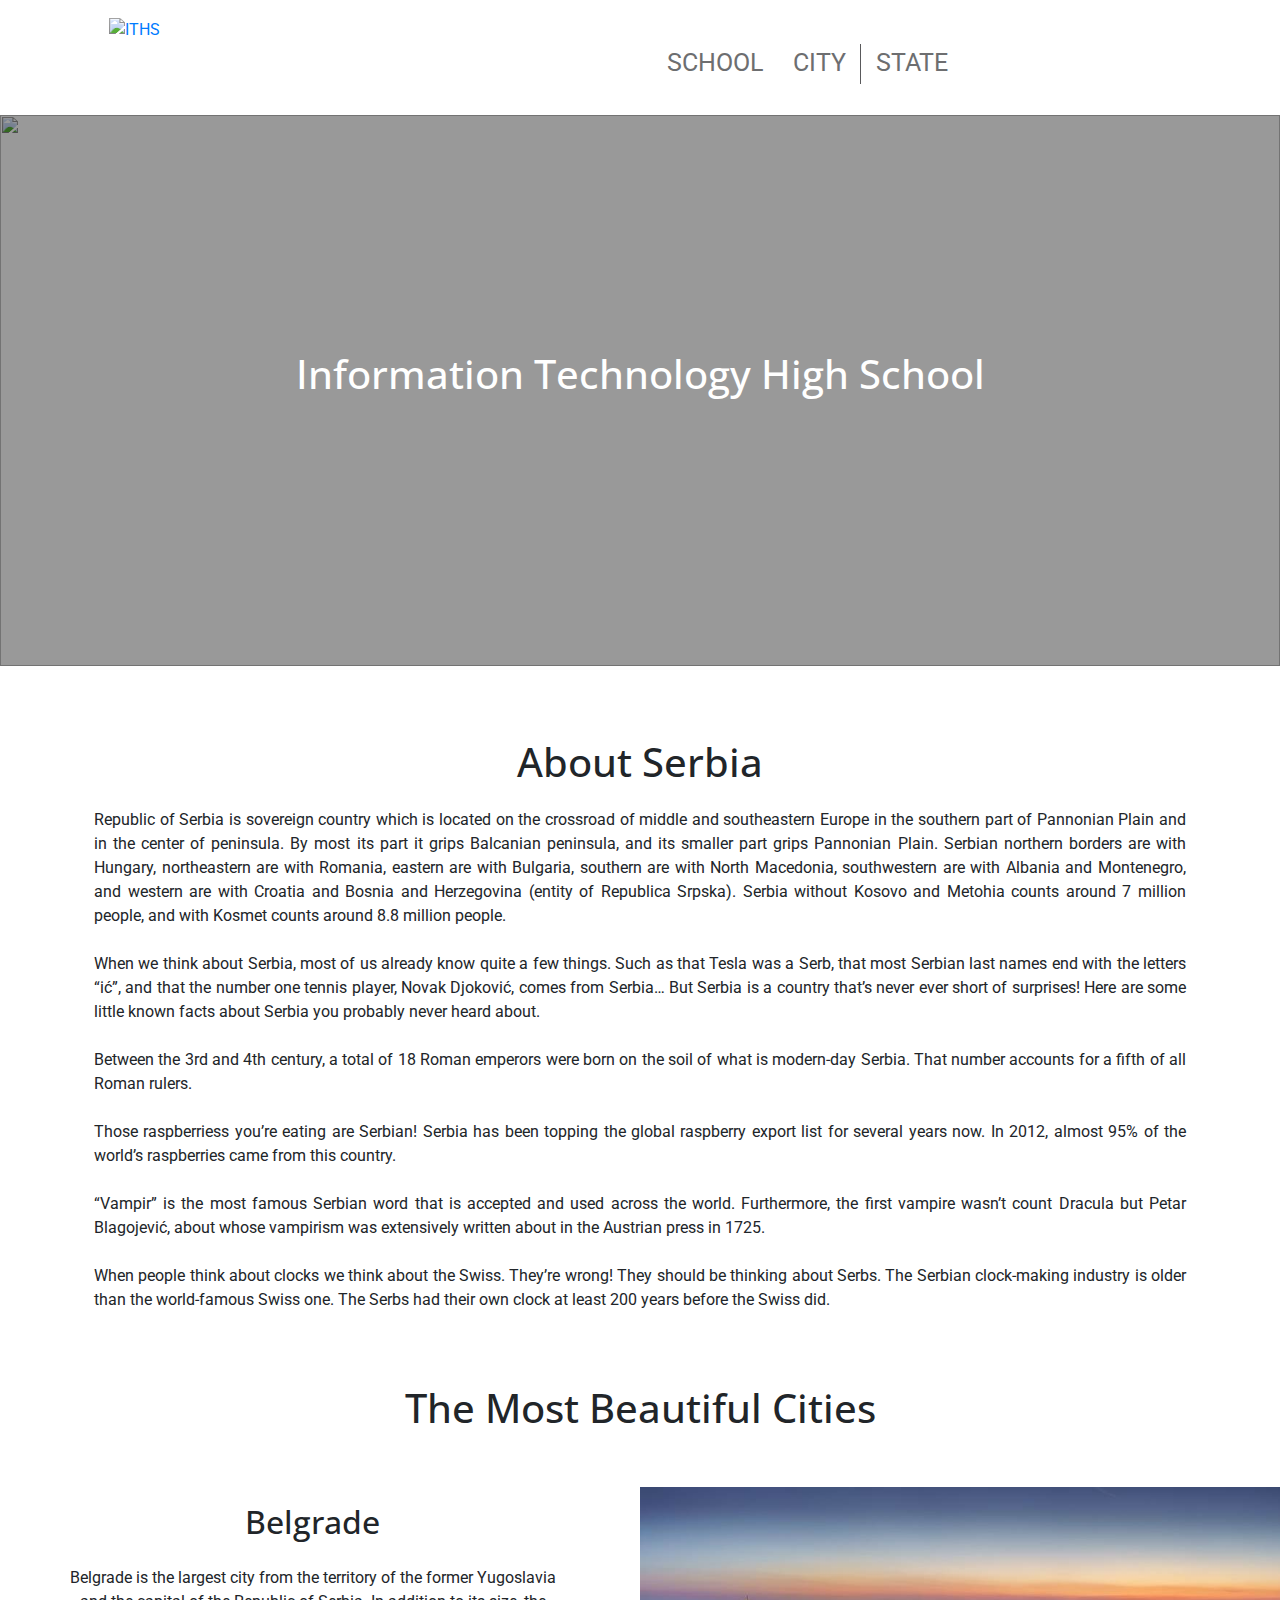
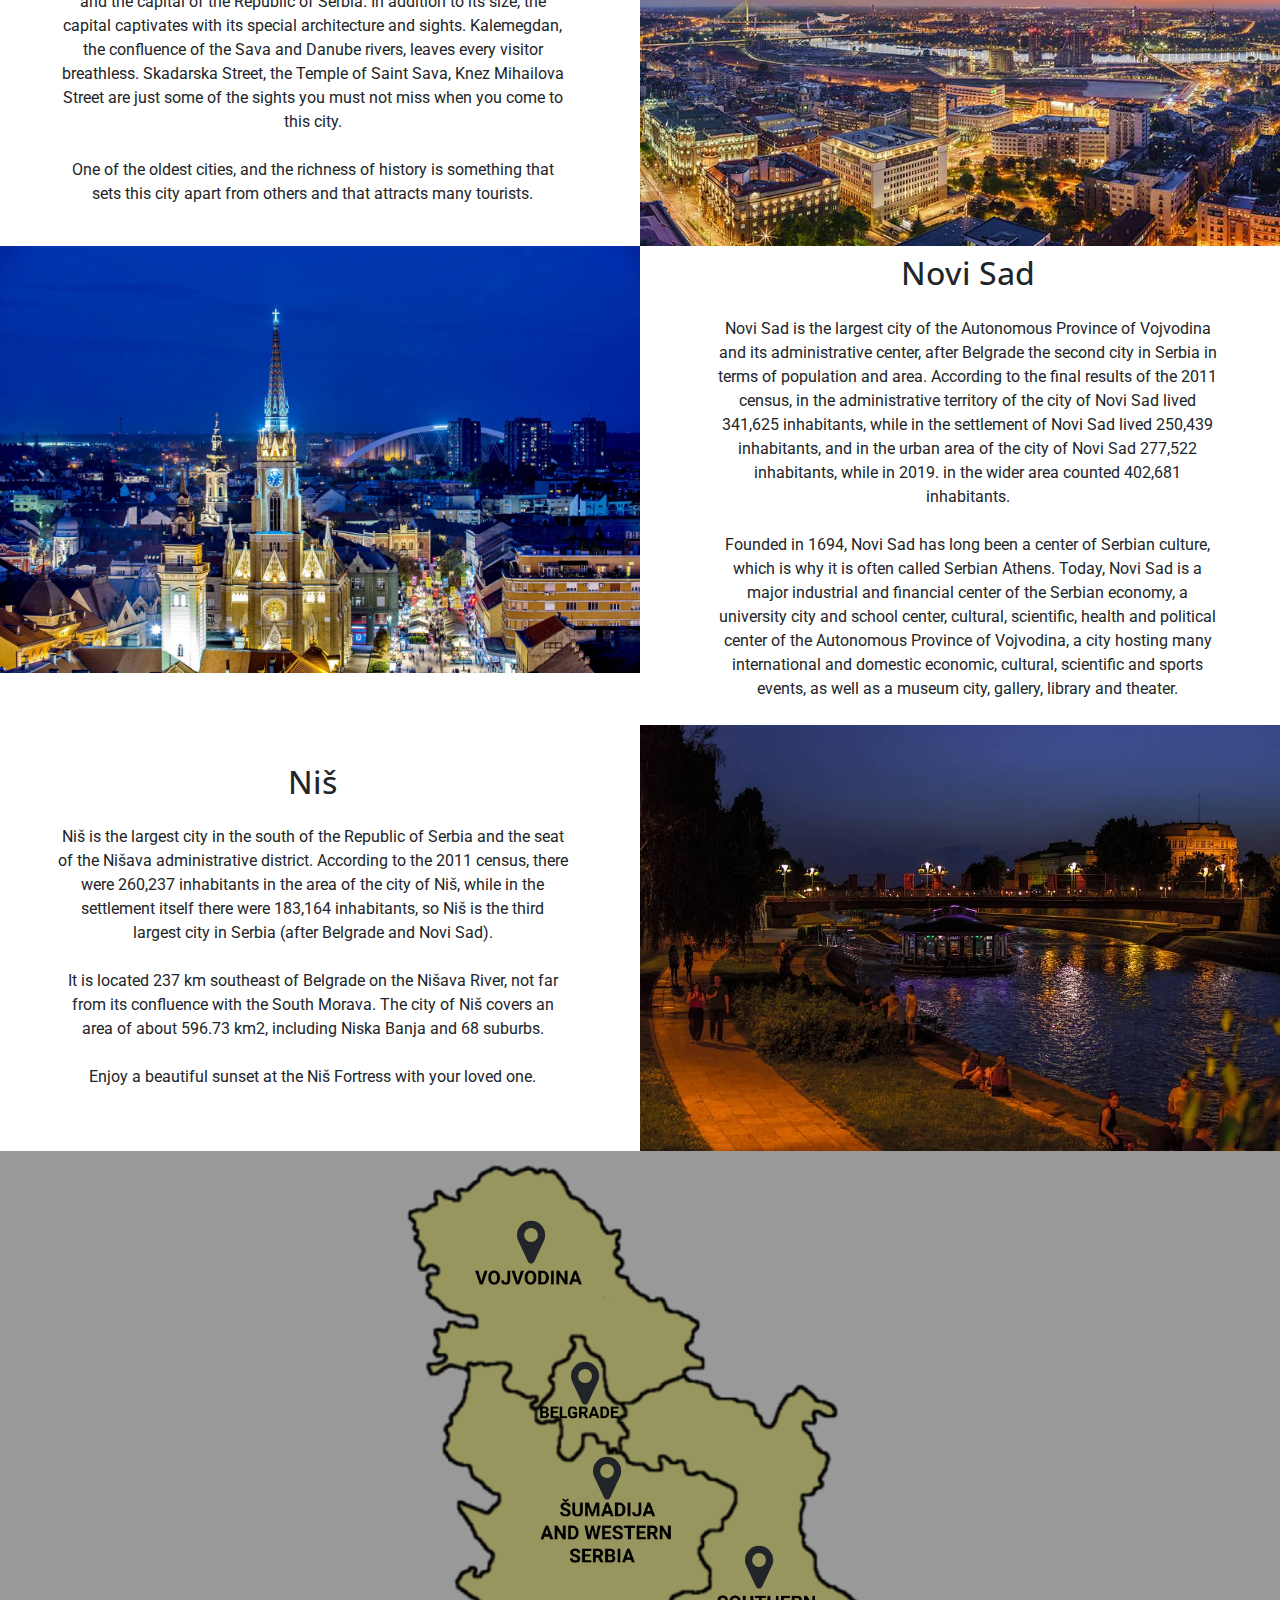
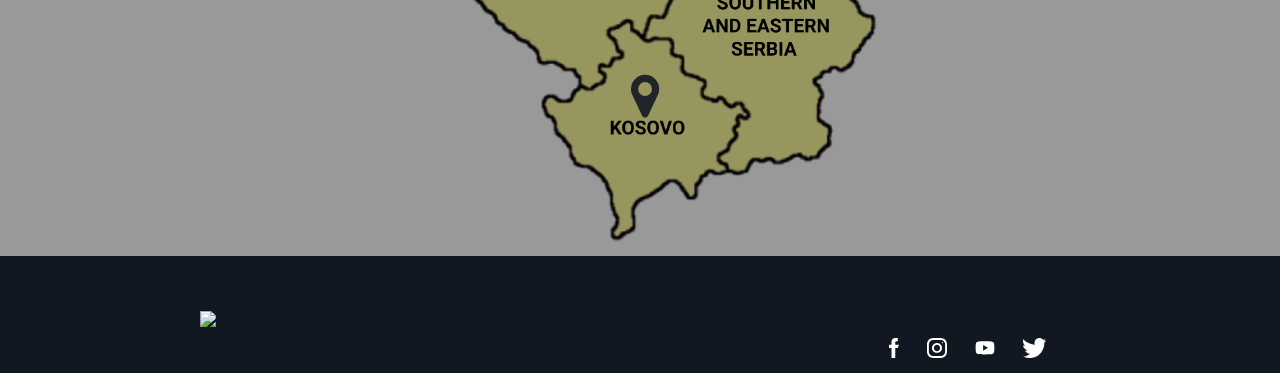
==== commit a2b96feb: "uklonjen lorem ipsum sa sajta drzave" ====
--- a/drzava/index.html
+++ b/drzava/index.html
@@ -56,7 +56,6 @@
 			<div class="row text-center">
 				<div class="col-12 header-text my-auto">
 					<h1>Information Technology High School</h1>
-					<p>Enim voluptatem excepturi assumenda distinctio delectus eveniet magnam. Et ipsa debitis harum.</p>
 				</div>
 			</div>
 		</div>
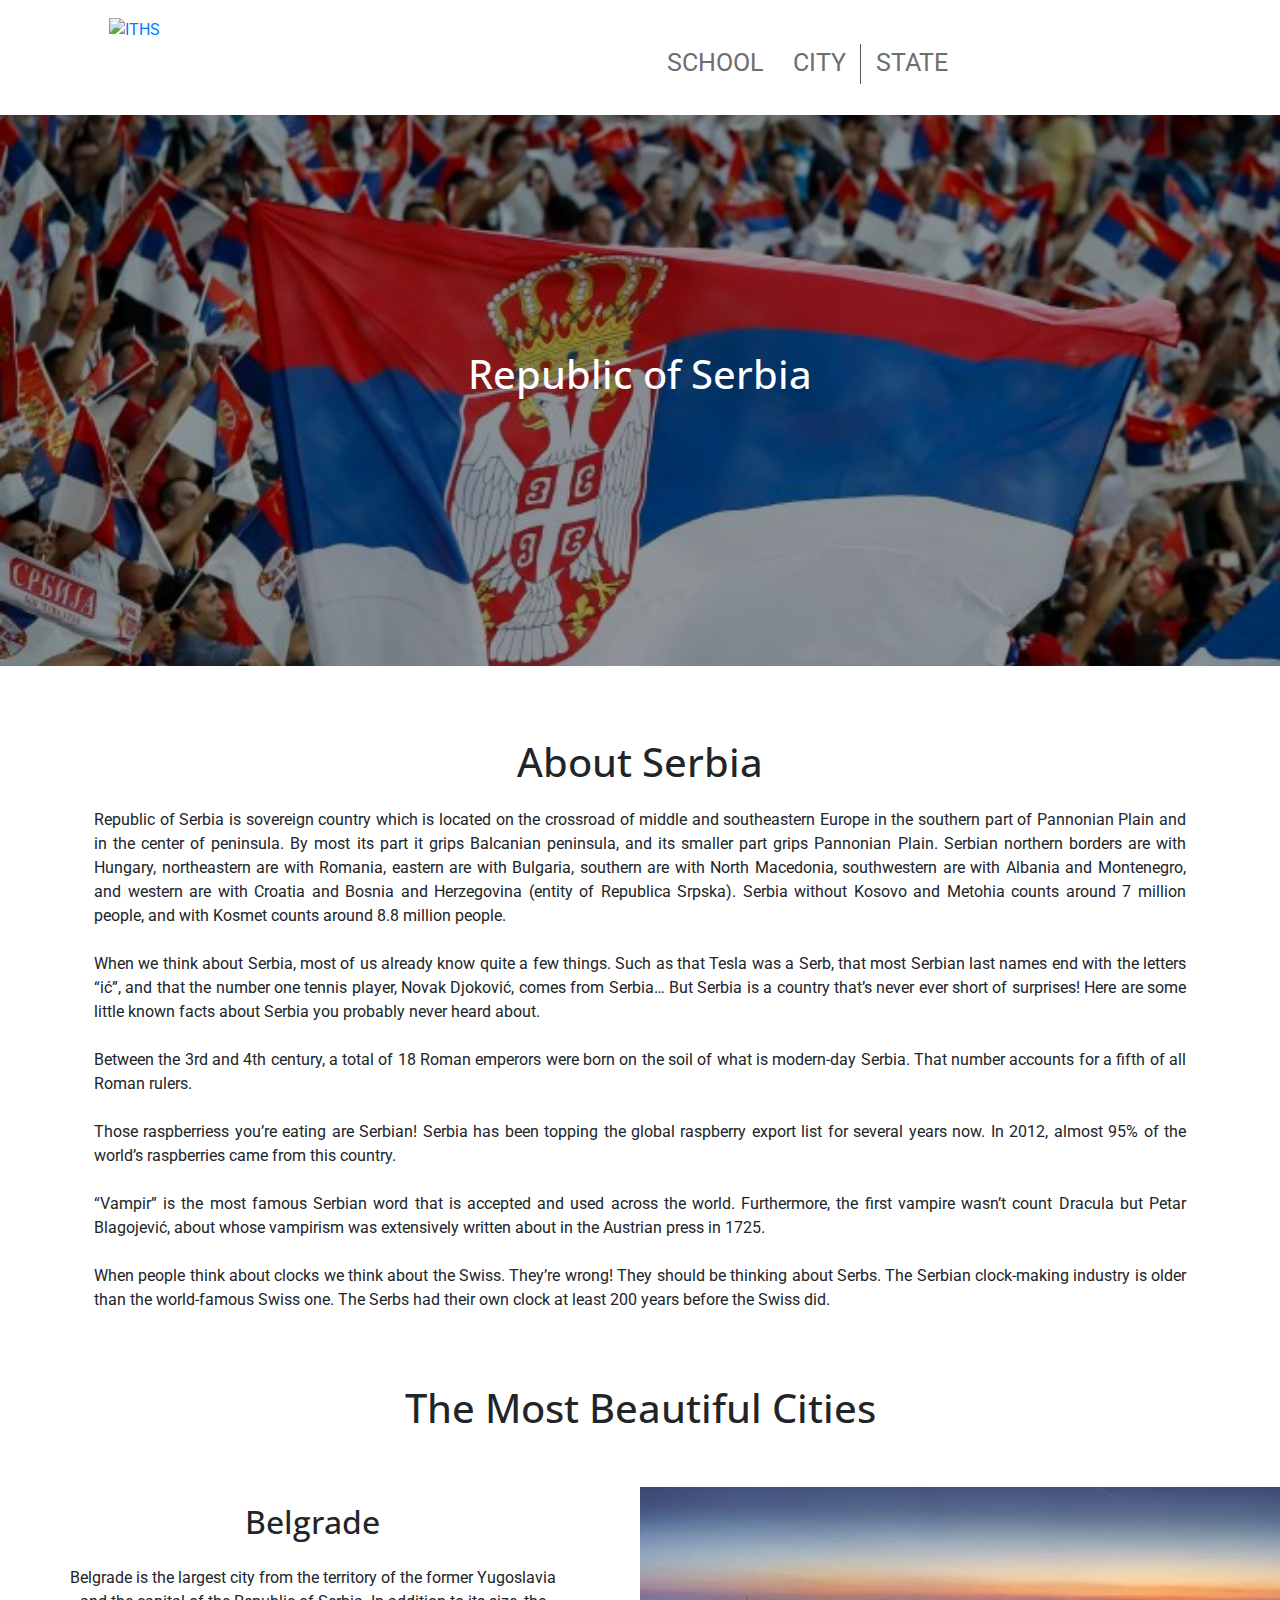
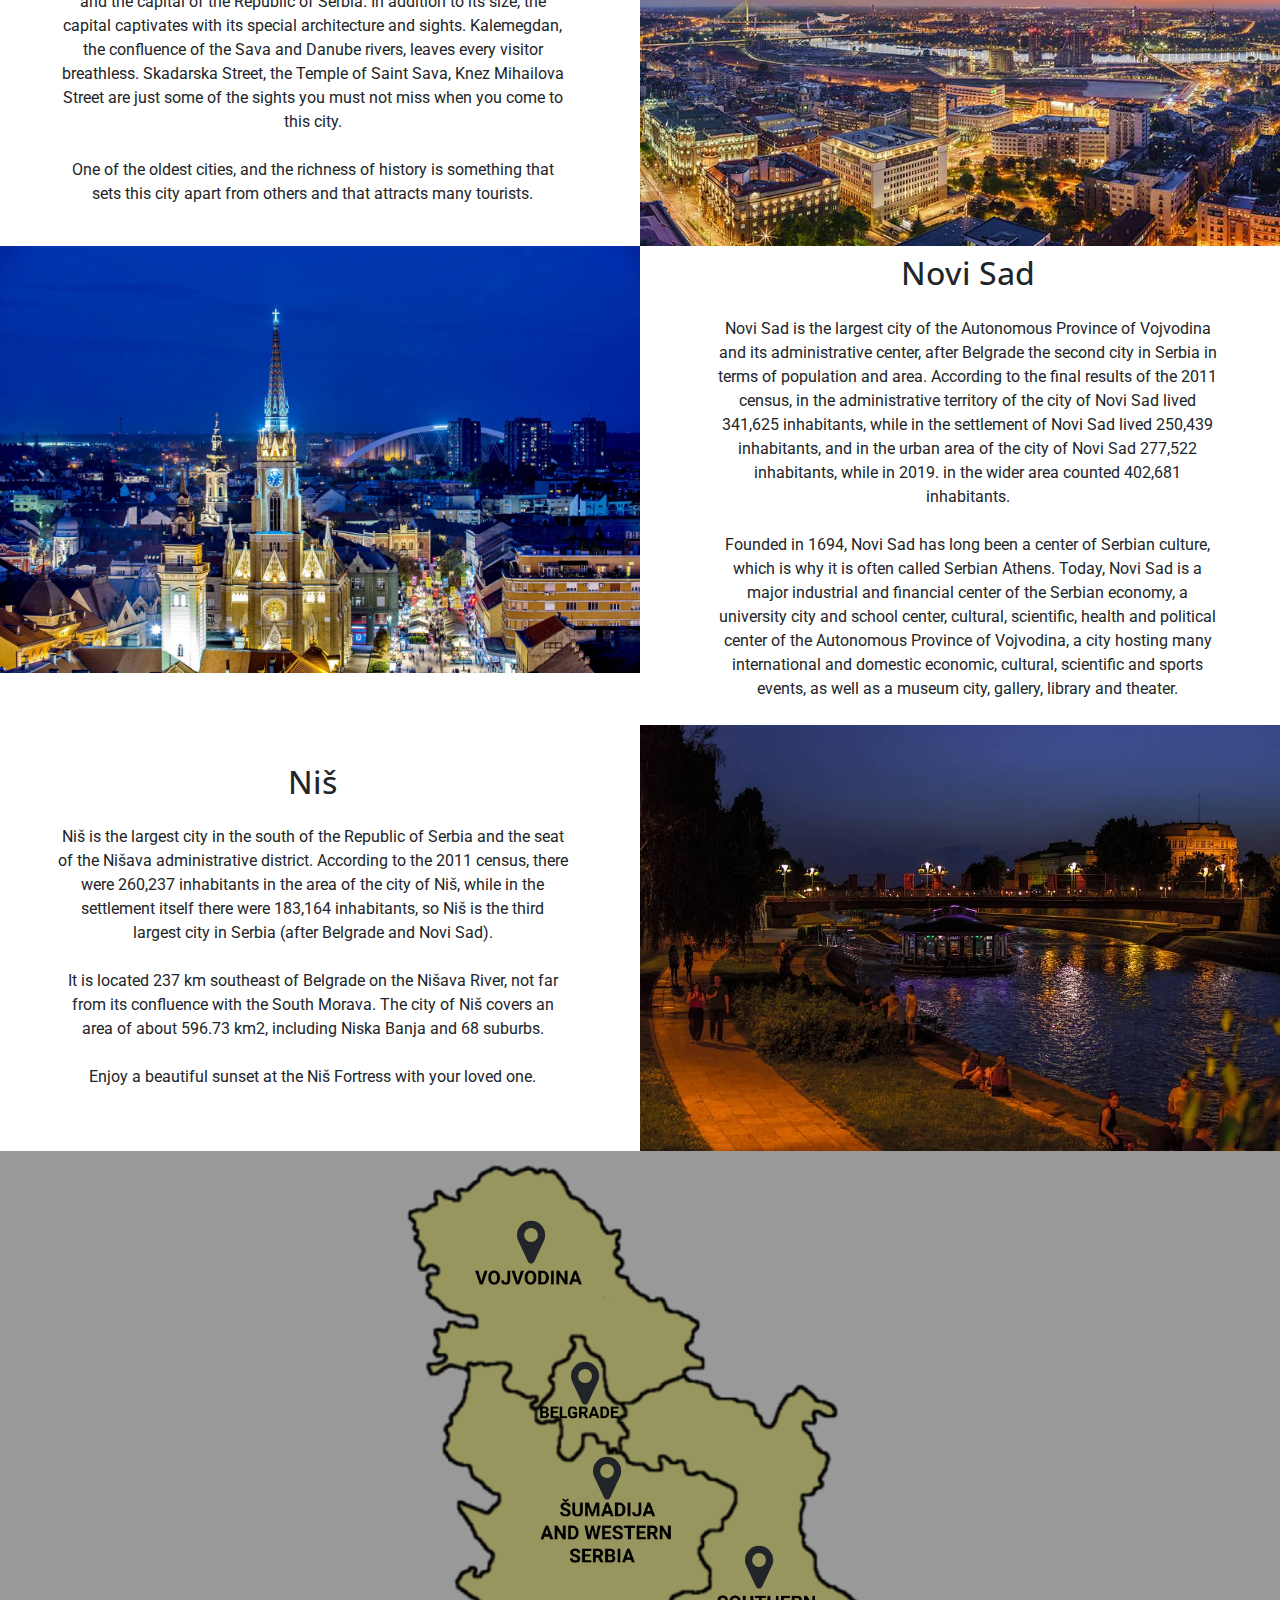
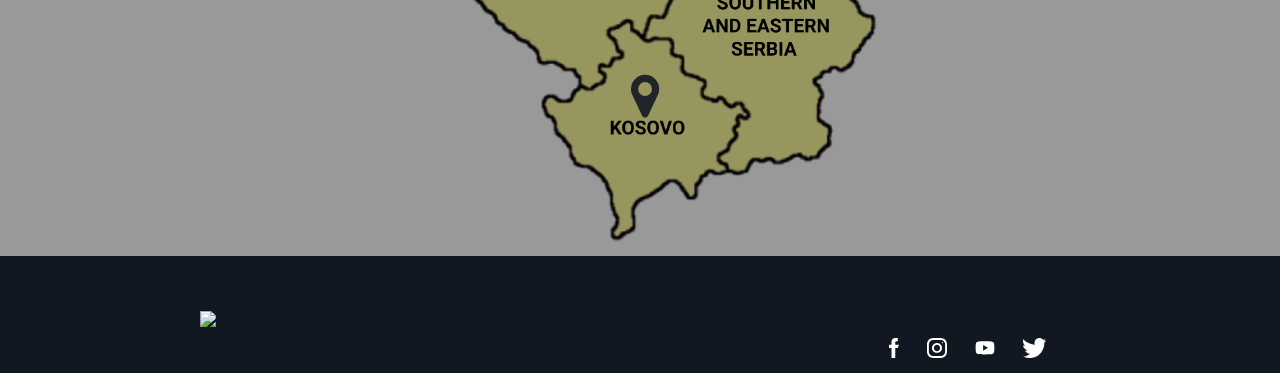
==== commit 340415aa: "Update index.html" ====
--- a/drzava/index.html
+++ b/drzava/index.html
@@ -51,11 +51,11 @@
 	<article>
 		<div class="container-fluid header-image">
 			<figure>
-				<img width="1440" height="1440" src="http://www.iths.edu.rs/wp-content/uploads/2017/03/index_video.jpg" class="attachment-1440x1440 size-1440x1440" alt="" sizes="(max-width: 1440px) 100vw, 1440px">
+				<img width="1440" height="1440" src="img/srbija.jpg" class="attachment-1440x1440 size-1440x1440" alt="" sizes="(max-width: 1440px) 100vw, 1440px">
 			</figure>
 			<div class="row text-center">
 				<div class="col-12 header-text my-auto">
-					<h1>Information Technology High School</h1>
+					<h1>Republic of Serbia</h1>
 				</div>
 			</div>
 		</div>
